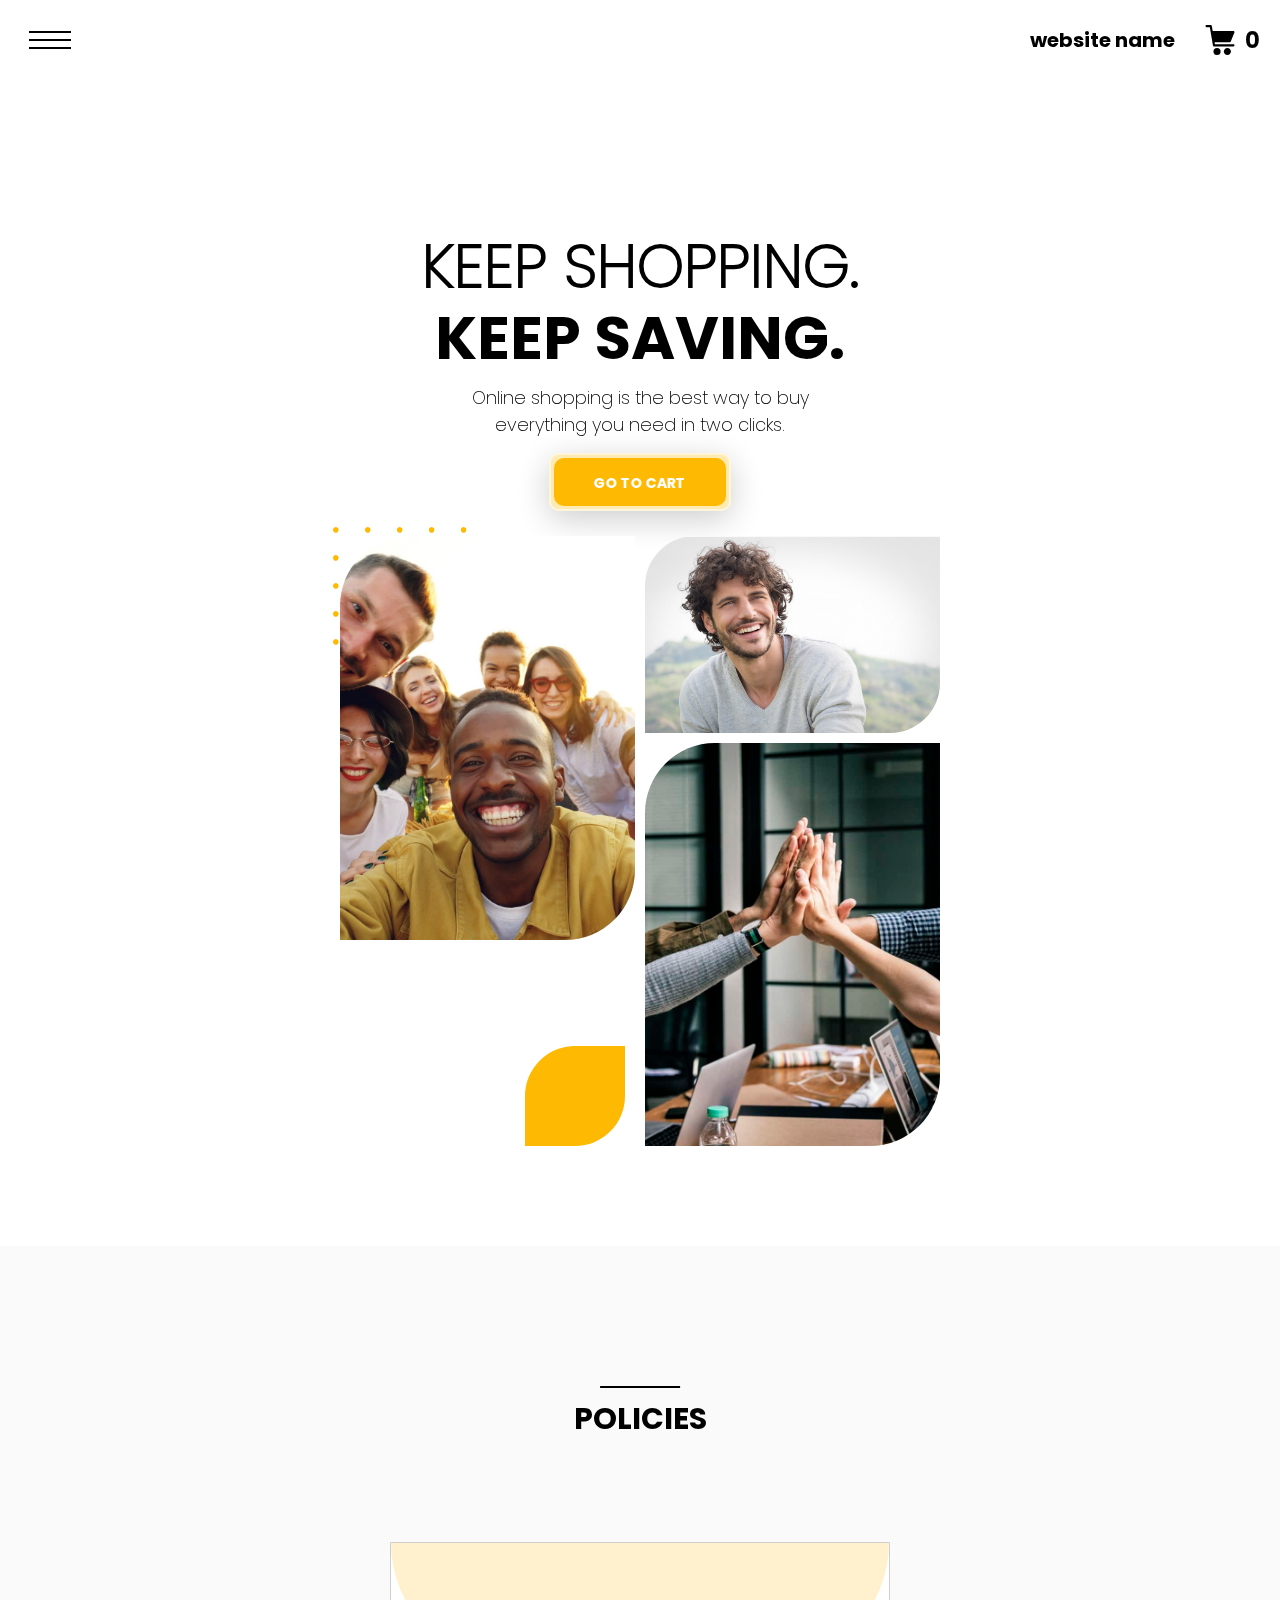
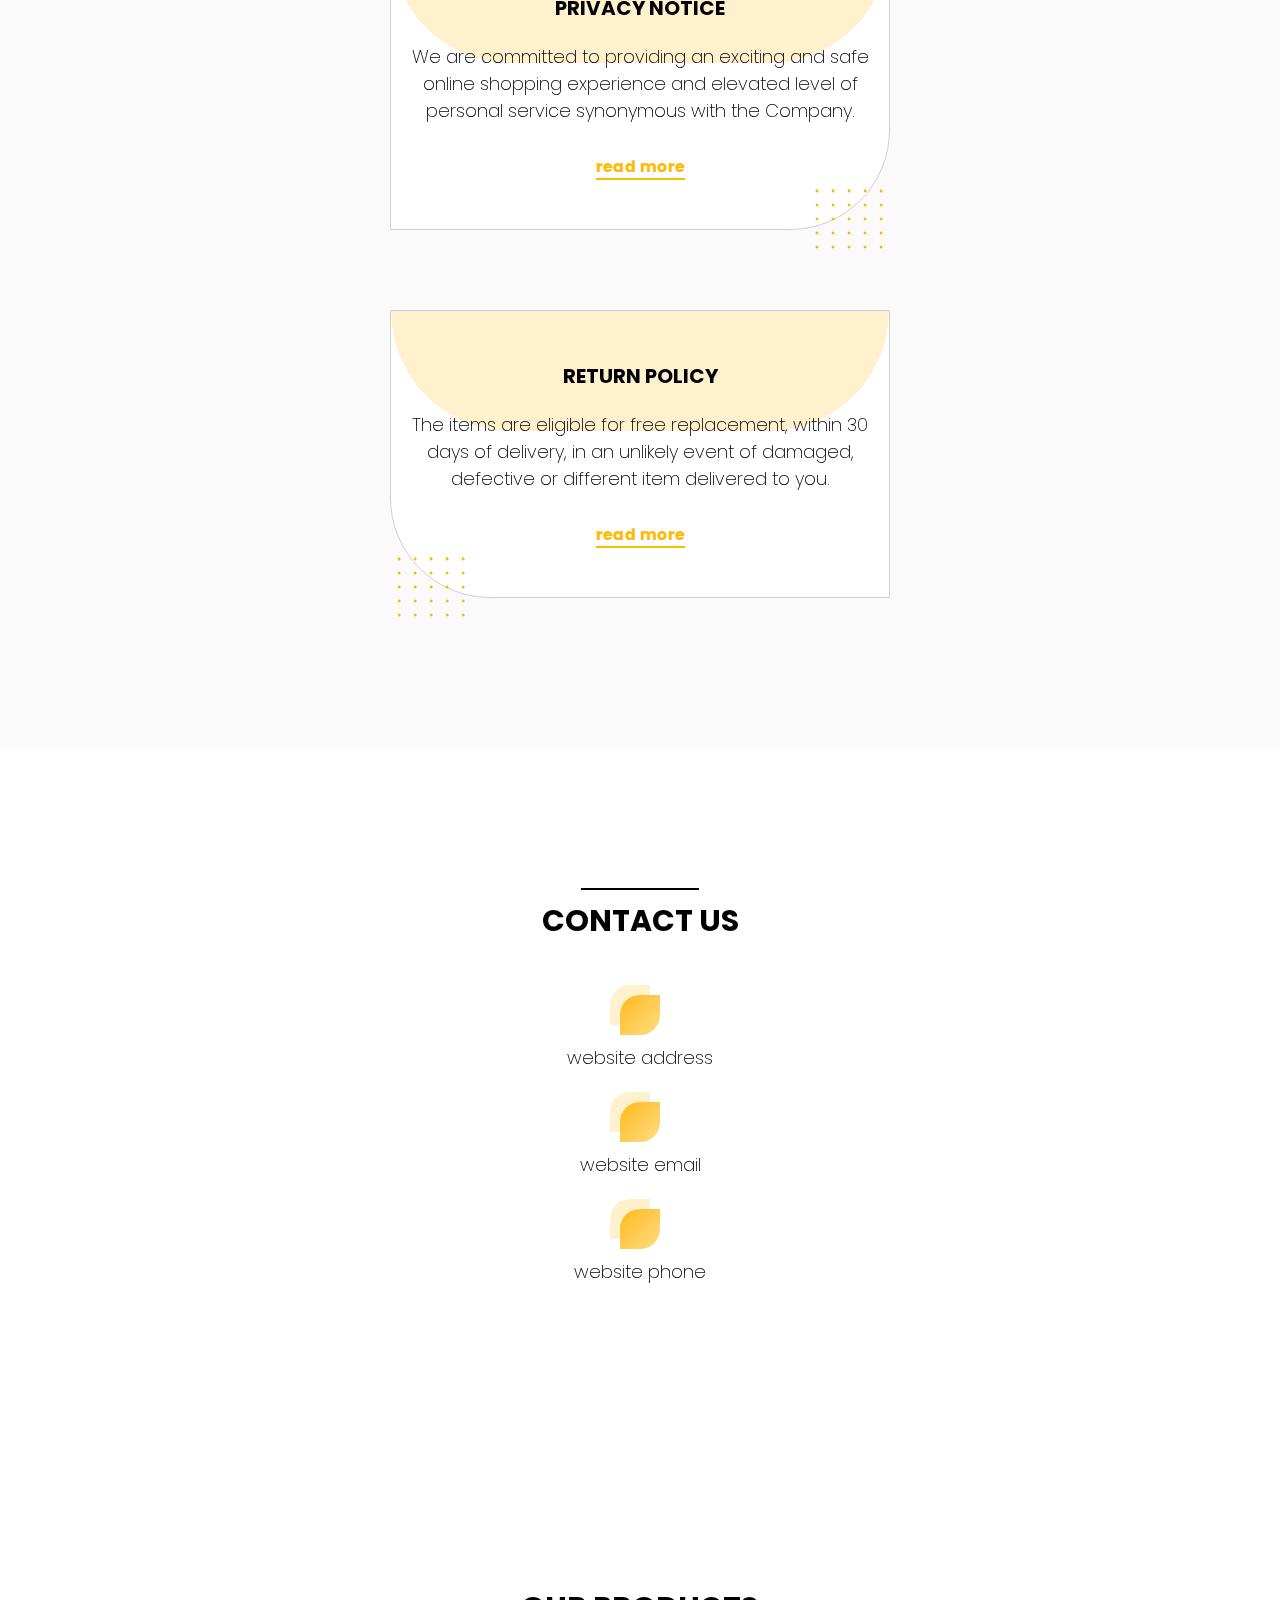
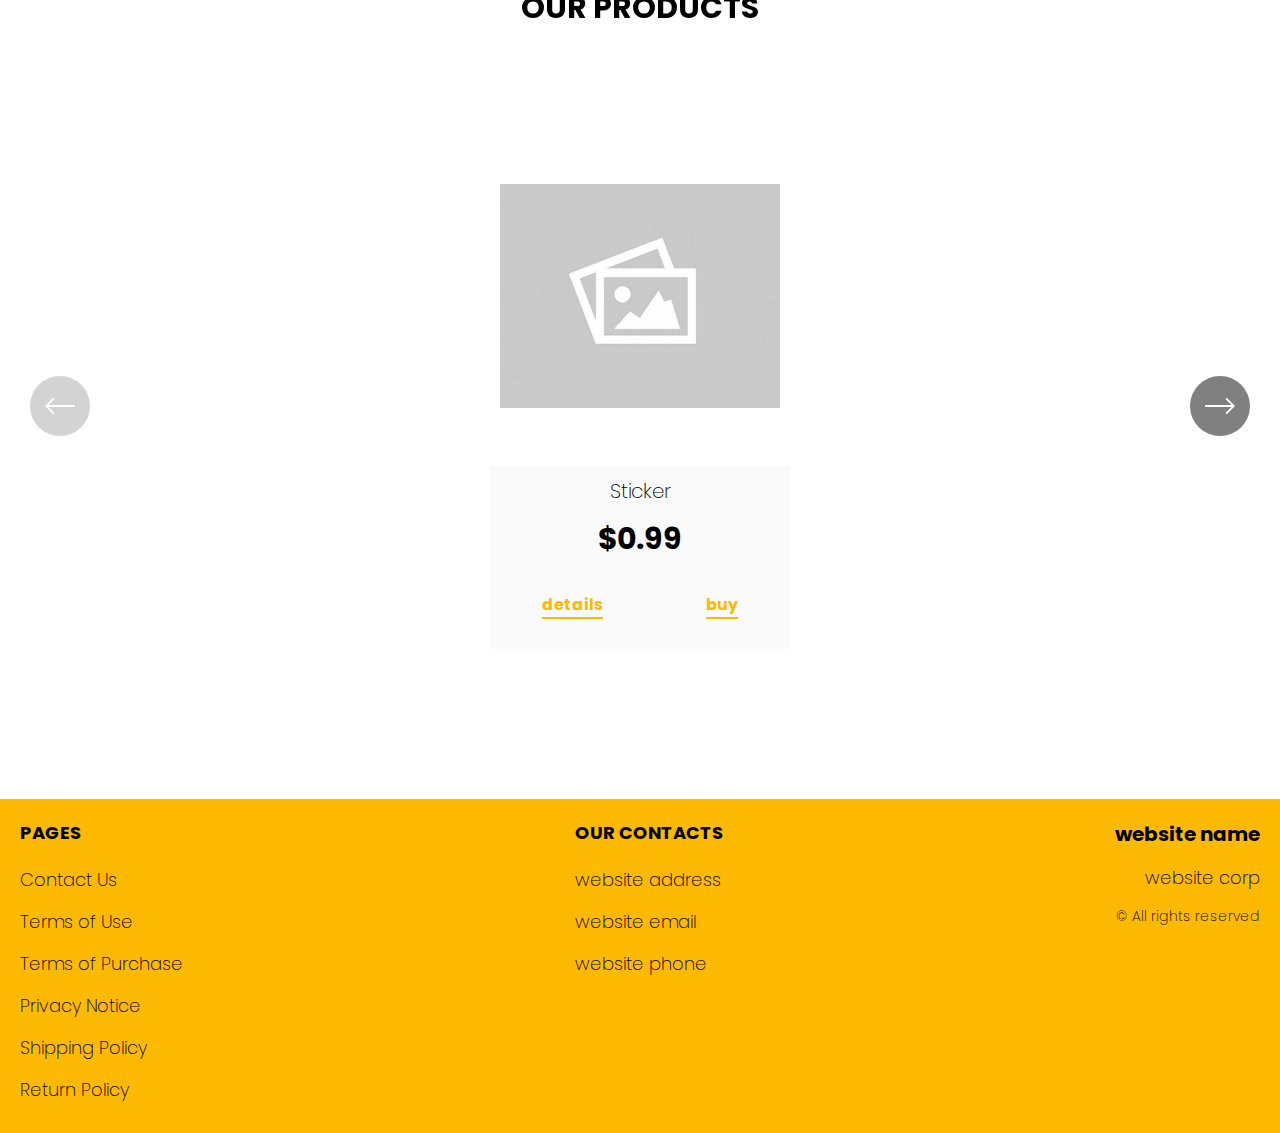
==== index.html @ 60fbb51d "LAST changes" ====
<!DOCTYPE html>
<html lang="en">

<head>
  <meta charset="UTF-8" />
  <meta http-equiv="X-UA-Compatible" content="IE=edge" />
  <meta name="viewport" content="width=device-width, initial-scale=1.0" />
  <link rel="stylesheet" href="./css/style.css" />
  <title>Shop</title>


</head>

<body>


  <div class="wrapper">


    <div class="error__overlay js_error__overlay">
      <div class="error">
        <span class="text bold error__text error__title">ERROR:</span>
        <p class="text error__text">You cannot add more than $500 worth of items to your cart.</p>
        <p class="text error__text">The selected item will not be added.</p>
        <button class="text error__btn js_error__btn">close</button>
      </div>
    </div>

    <main class="main">

     <div class="hero__wrapper-main">
    <div class="header__wrapper">
      <div class="container">
        <header class="header">

          <div class="header__flex">
            <button class="header__btn js_menu-btn">
              <span></span>
            </button>
            <div class="header-flex">
            <a href="./index.html" class="header__logo logo js_website-name">website name</a>
            <a href="./shop.html" class="cart__btn">
              <svg xmlns="http://www.w3.org/2000/svg" xmlns:xlink="http://www.w3.org/1999/xlink" x="0px" y="0px"
                viewBox="0 0 424.449 424.449" style="enable-background:new 0 0 424.449 424.449;" xml:space="preserve">
                <g>
                  <g>
                    <g>
                      <circle cx="170.241" cy="374.273" r="50.176"></circle>
                      <path d="M316.673,324.098L316.673,324.098c-27.711,0-50.176,22.465-50.176,50.176s22.465,50.176,50.176,50.176
                   c27.711,0,50.176-22.465,50.176-50.176S344.384,324.098,316.673,324.098z"></path>
                      <path d="M402.177,272.897H140.545l-5.12-29.696h215.04c6.326,0.019,12.017-3.843,14.336-9.728l51.2-129.024
                   c3.111-7.892-0.766-16.812-8.658-19.922c-1.808-0.713-3.735-1.076-5.678-1.07H108.801L96.513,12.801
                   c-1.262-7.471-7.784-12.906-15.36-12.8h-58.88c-8.483,0-15.36,6.877-15.36,15.36s6.877,15.36,15.36,15.36h46.08l44.032,260.096
                   c1.262,7.471,7.784,12.906,15.36,12.8h274.432c8.483,0,15.36-6.877,15.36-15.36C417.537,279.774,410.66,272.897,402.177,272.897z
                   "></path>
                    </g>
                  </g>
                </g>
              </svg>
              <span class="cart__span js_cart__span">0</span>
            </a> 
          </div>
          </div>

          <nav class="nav js_menu">
            <ul class="nav__list">
              <li class="nav__item">
                <a href="./contacts.html" class="nav__link">Contact Us</a>
              </li>
              
              <li class="nav__item">
                <a href="./privacy.html" class="nav__link">Privacy Notice</a>
              </li>
              
              <li class="nav__item">
                <a href="./purchase.html" class="nav__link">Terms of Purchase</a>
              </li>
              
              <li class="nav__item">
                <a href="./return.html" class="nav__link">Return Policy</a>
              </li>
              
              <li class="nav__item">
                <a href="./shipping.html" class="nav__link">Shipping Policy</a>
              </li>
              
              <li class="nav__item">
                <a href="./use.html" class="nav__link">Terms of Use</a>
              </li>
            </ul>
          </nav>
        </header>
      </div>
    </div>
  
      <div class="hero__wrapper"> 
        <div class="container">
          <section class="hero">
            <div class="hero__block">
              <h1 class="title"><span>Keep shopping.</span> Keep saving.</h1>  
              <p class="text">Online shopping is the best way to buy everything you need in two clicks.</p>
              <a href="./shop.html" class="btn">go to cart</a>
            </div>


              <ul class="hero__list">
                <li class="hero__item">
                  <img src="./img/image1.jpg" alt="" class="img">
                </li>
                <li class="hero__item">
                  <img src="./img/image3.jpeg" alt="" class="img">
                </li>
                <li class="hero__item">
                  <img src="./img/image2.jpeg" alt="" class="img">
                </li>
              </ul>
           
          </section>
        </div>
       
      </div>

    </div>


    <div class="policy__wrapper">
      <div class="container">
        <section class="policy">
          <h3 class="sub-title policy__sub-title">Policies</h3>
          <ul class="policy__list">
            <li class="policy__item">
              <div class="policy__block">
                <h3 class="policy__title">PRIVACY NOTICE</h3>
                <p class="text">We are committed to providing an exciting and safe online shopping experience and elevated level of personal service synonymous with the Company.</p>
                <a href="./privacy.html" class="policy__btn">read more</a>               
              </div>
            
            </li>
            <li class="policy__item">
              <div class="policy__block">
                <h3 class="policy__title">RETURN POLICY</h3>
                <p class="text">The items are eligible for free replacement, within 30 days of delivery, in an unlikely event of damaged, defective or different item delivered to you.</p>
                <a href="./return.html" class="policy__btn">read more</a>
              </div>
             
            </li>
          </ul>
        </section>
      </div>
    </div>

    <div class="contacts__wrapper">

      <div class="container">
        <section class="contacts">
          <div class="contacts__box">
            <h2 class="sub-title policy__sub-title">Contact Us</h2>
            <div class="contacts__block">
              <ul class="contacts__list">
                <li class="contacts__item">
                
                  <span class="text js_website-address">website address</span>
                 </li>
                 <li class="contacts__item contacts__item-link">
                 
              
                  <a href="mailto:website email" class="text js_website-email">website email</a>
                  </li>
                  <li class="contacts__item contacts__item-link">
                 
 
                    <a href="tel:website phone" class="text js_website-phone">website phone</a>
                  </li>
              </ul>
             
            </div>
        </div>
        </section>
      </div>
    </div>

      <div class="products__wrapper hero-products" >

        

        <div class="container">
        <section class="products" id="products">
       
          <div class="products__box">
<div class="products__sub-box">
<h3 class="sub-title">Our Products</h3>
</div>

          </div>
          <div class="sub-title__box">
            <p class="text success-message js_success-message">Success! You have added <span
                class="js_success-product-name"></span> to your shopping cart!</p>
          </div>
          <div class="swiper__box">
            <div class="swiper mySwiper">
              <div class="swiper-wrapper js_products__list">
              </div>
              <div class="swiper-button-next">
                <svg xmlns="http://www.w3.org/2000/svg" xmlns:xlink="http://www.w3.org/1999/xlink" x="0px" y="0px" viewBox="0 0 476.213 476.213" style="enable-background:new 0 0 476.213 476.213;" xml:space="preserve">
                  <polygon points="345.606,107.5 324.394,128.713 418.787,223.107 0,223.107 0,253.107 418.787,253.107 324.394,347.5 
                    345.606,368.713 476.213,238.106 "></polygon>
                  </svg>
              </div>
              <div class="swiper-button-prev">
                <svg xmlns="http://www.w3.org/2000/svg" xmlns:xlink="http://www.w3.org/1999/xlink" x="0px" y="0px" viewBox="0 0 476.213 476.213" style="enable-background:new 0 0 476.213 476.213;" xml:space="preserve">
                  <polygon points="476.213,223.107 57.427,223.107 151.82,128.713 130.607,107.5 0,238.106 130.607,368.714 151.82,347.5 
                    57.427,253.107 476.213,253.107 "></polygon>
                  </svg>
              </div>
            </div>
          </div>
  

        </section>
      </div>
      </div>      
 
 
     



</main>
   
  
   
 

    <div class="footer__wrapper">
      <footer class="footer">
        <div class="footer__top">
          <div class="container">
            <div class="footer__policies">
              <div class="footer__block footer__block--first">
                <p class="footer__title">Pages</p>
                <ul class="sub-list">
                  <li class="item">
                    <a href="./contacts.html" class="footer__link">Contact Us</a>
                  </li>
                  <li class="item">
                    <a href="./use.html" class="footer__link">Terms of Use</a>
                  </li>
                  <li class="item">
                    <a href="./purchase.html" class="footer__link">Terms of Purchase</a>
                  </li>
                  <li class="item">
                    <a href="./privacy.html" class="footer__link">Privacy Notice</a>
                  </li>
                  <li class="item">
                    <a href="./shipping.html" class="footer__link">Shipping Policy</a>
                  </li>
                  <li class="item">
                    <a href="./return.html" class="footer__link">Return Policy</a>
                  </li>
                
                </ul>
              </div>
              <div class="footer__block footer__block--second">
                <p class="footer__title">Our Contacts</p>
                <ul class="sub-list">
                  <li class="item">
                    <p class="text js_website-address"></p>
                  </li>
                  <li class="item">
                    <a href="" class="footer__link js_website-email"></a>
                  </li>
                  <li class="item">
                    <a href="" class="footer__link js_website-phone"></a>
                  </li>
                </ul>
              </div>
              <div class="footer__block footer__block--rg">
                <ul class="sub-list">
                  <li class="item">
                    <a href="./index.html" class="footer__logo logo js_website-name"></a>
                  </li>
                  <li class="item">
                    <p class="text js_website-corp"></p>
                  </li>
                  <li class="item">
                    <span class="footer__span">© All rights reserved</span>
                  </li>
                </ul>
              </div>
              </div>
            
          </div>
        </div>
      </footer>

    </div>
 
  </div>





  <script type="module" src="./js/cart.js"></script>
  <script type="module" src="./js/add-to-cart.js"></script>
  <script type="module" src="./js/on-load.js"></script>
  <script type="module" src="./js/website-data.js"></script> 
  <script>
    const menuBtn = document.querySelector('.js_menu-btn');
    const menu = document.querySelector('.js_menu');
    menuBtn.addEventListener('click', () => {
      menuBtn.classList.toggle('active');
      menu.classList.toggle('open-menu');
      document.body.classList.toggle('open-menu');
    })
  </script>
   <script src="./js/swiper-bundle.min.js"></script>
   <script>
       document.addEventListener("DOMContentLoaded", function(event) {
        const swiper = new Swiper(".mySwiper", {
        slidesPerView: 1,
        spaceBetween: 30,
        navigation: {
          nextEl: ".swiper-button-next",
          prevEl: ".swiper-button-prev",
        },
        watchSlidesProgress: true,
       breakpoints: {
         1440: {
          slidesPerView: 4,
        spaceBetween: 5,
         }
       }
      });
      });
   </script>


</body>

</html>
---- css/style.css ----
@import './swiper-bundle.min.css';
@import './fonts.css';
@import './vars.css';
@import './utils.css';
@import './header.css';
@import './footer.css';
@import './hero.css';
@import './products.css';
@import './product.css';
@import './text-section.css';
@import './order.css';
@import './thank-you.css';
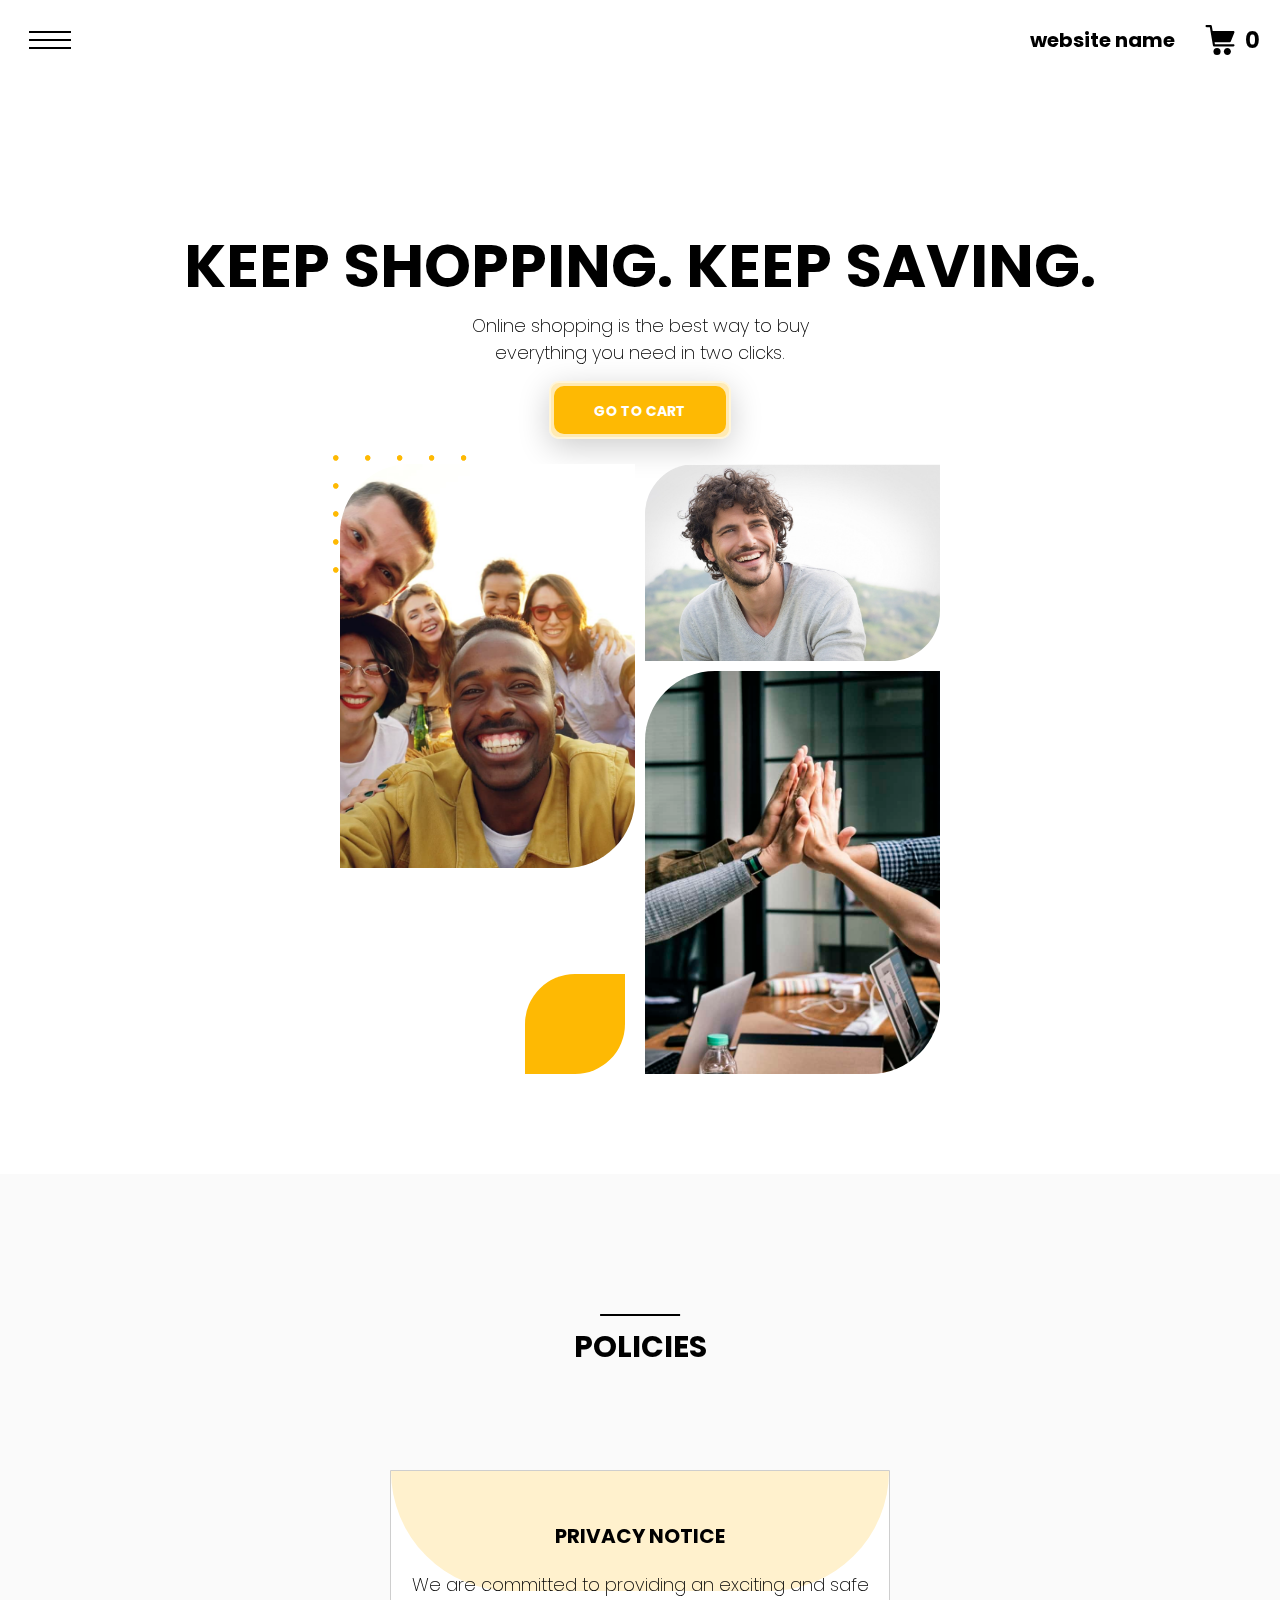
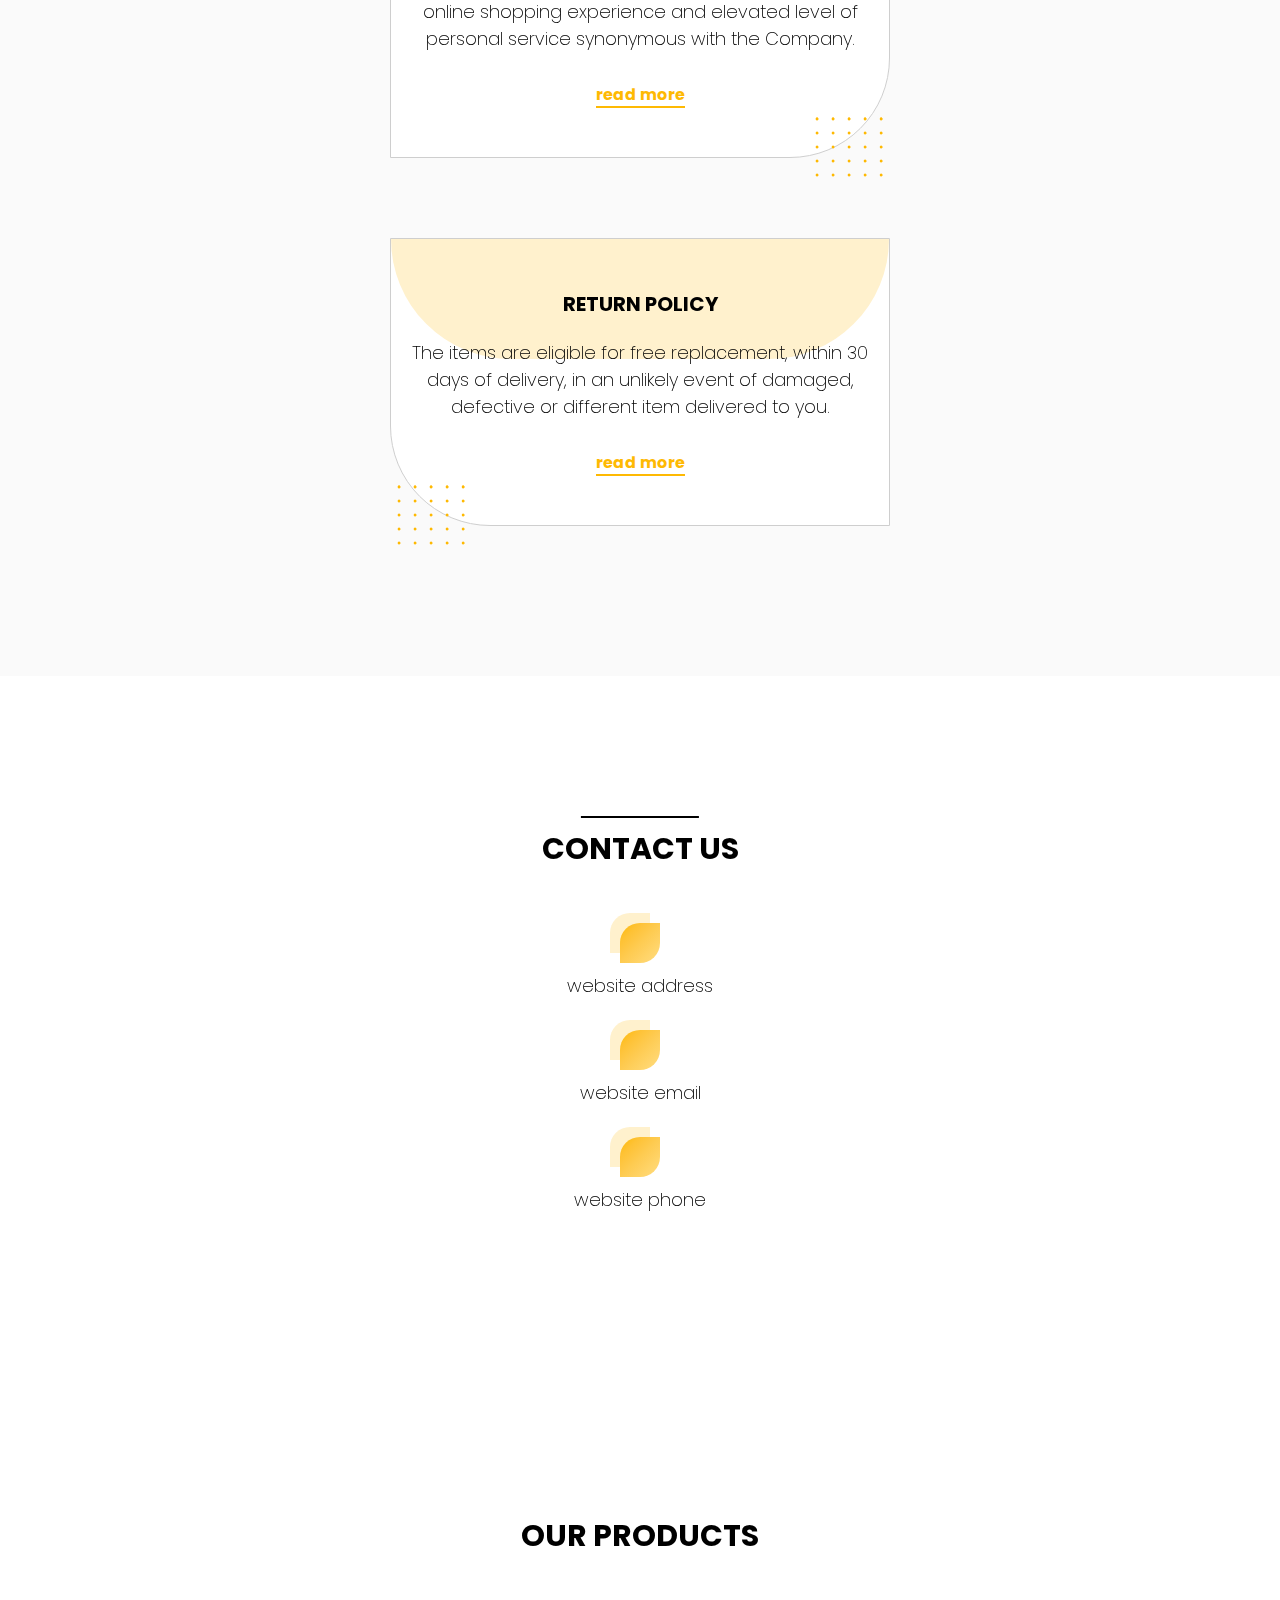
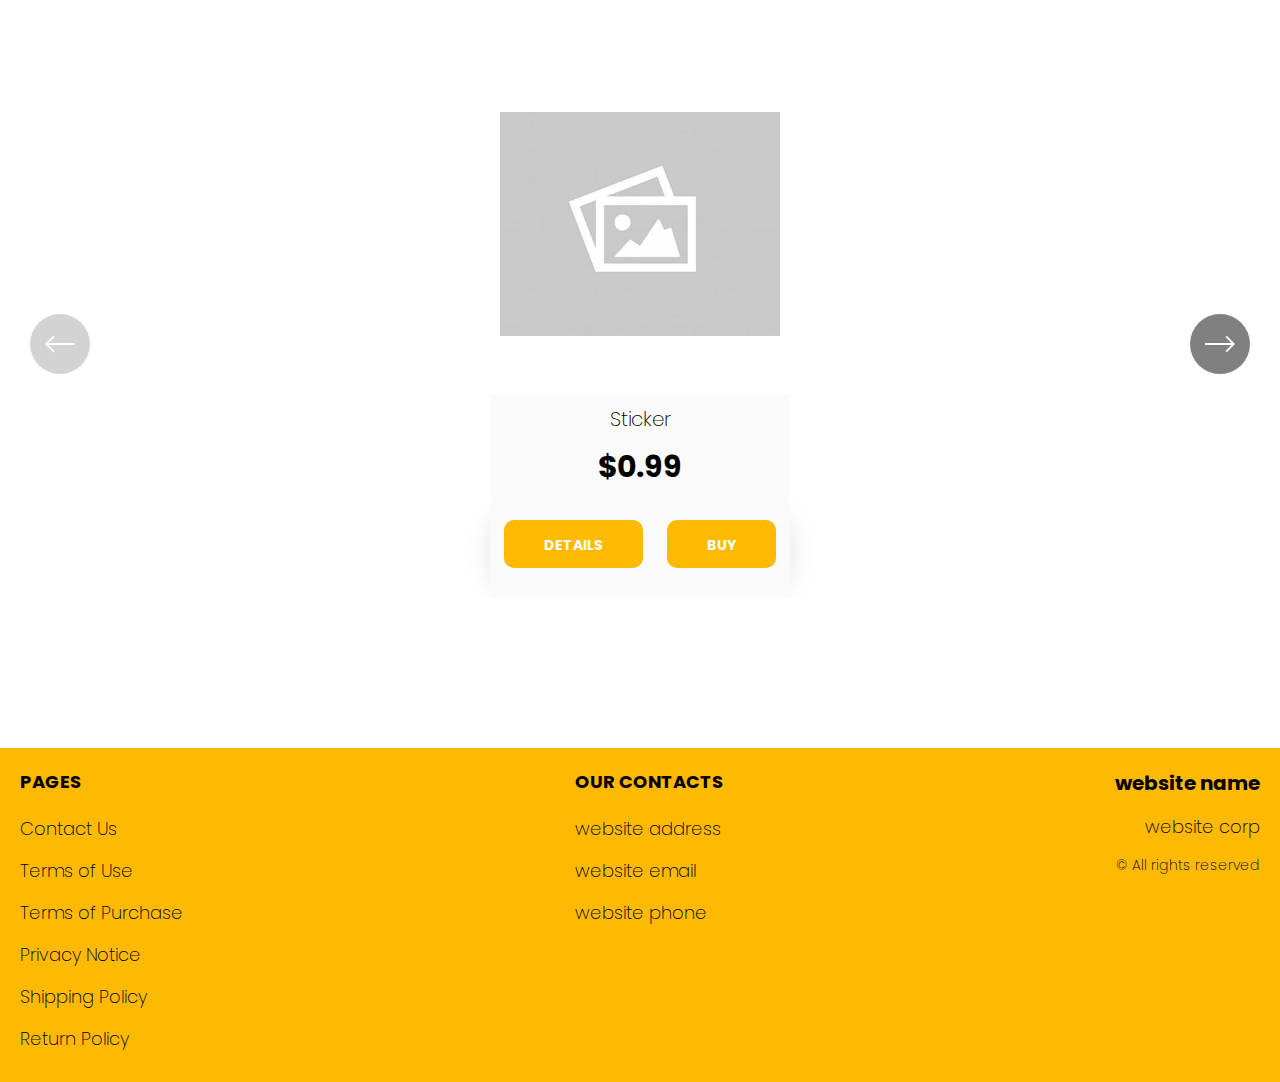
==== commit cbc45f22: "+" ====
--- a/index.html
+++ b/index.html
@@ -97,8 +97,8 @@
         <div class="container">
           <section class="hero">
             <div class="hero__block">
-              <h1 class="title"><span>Keep shopping.</span> Keep saving.</h1>  
-              <p class="text">Online shopping is the best way to buy everything you need in two clicks.</p>
+              <h1 class="title js_main-title"></h1>  
+              <p class="text js_sub-title"></p>
               <a href="./shop.html" class="btn">go to cart</a>
             </div>
 
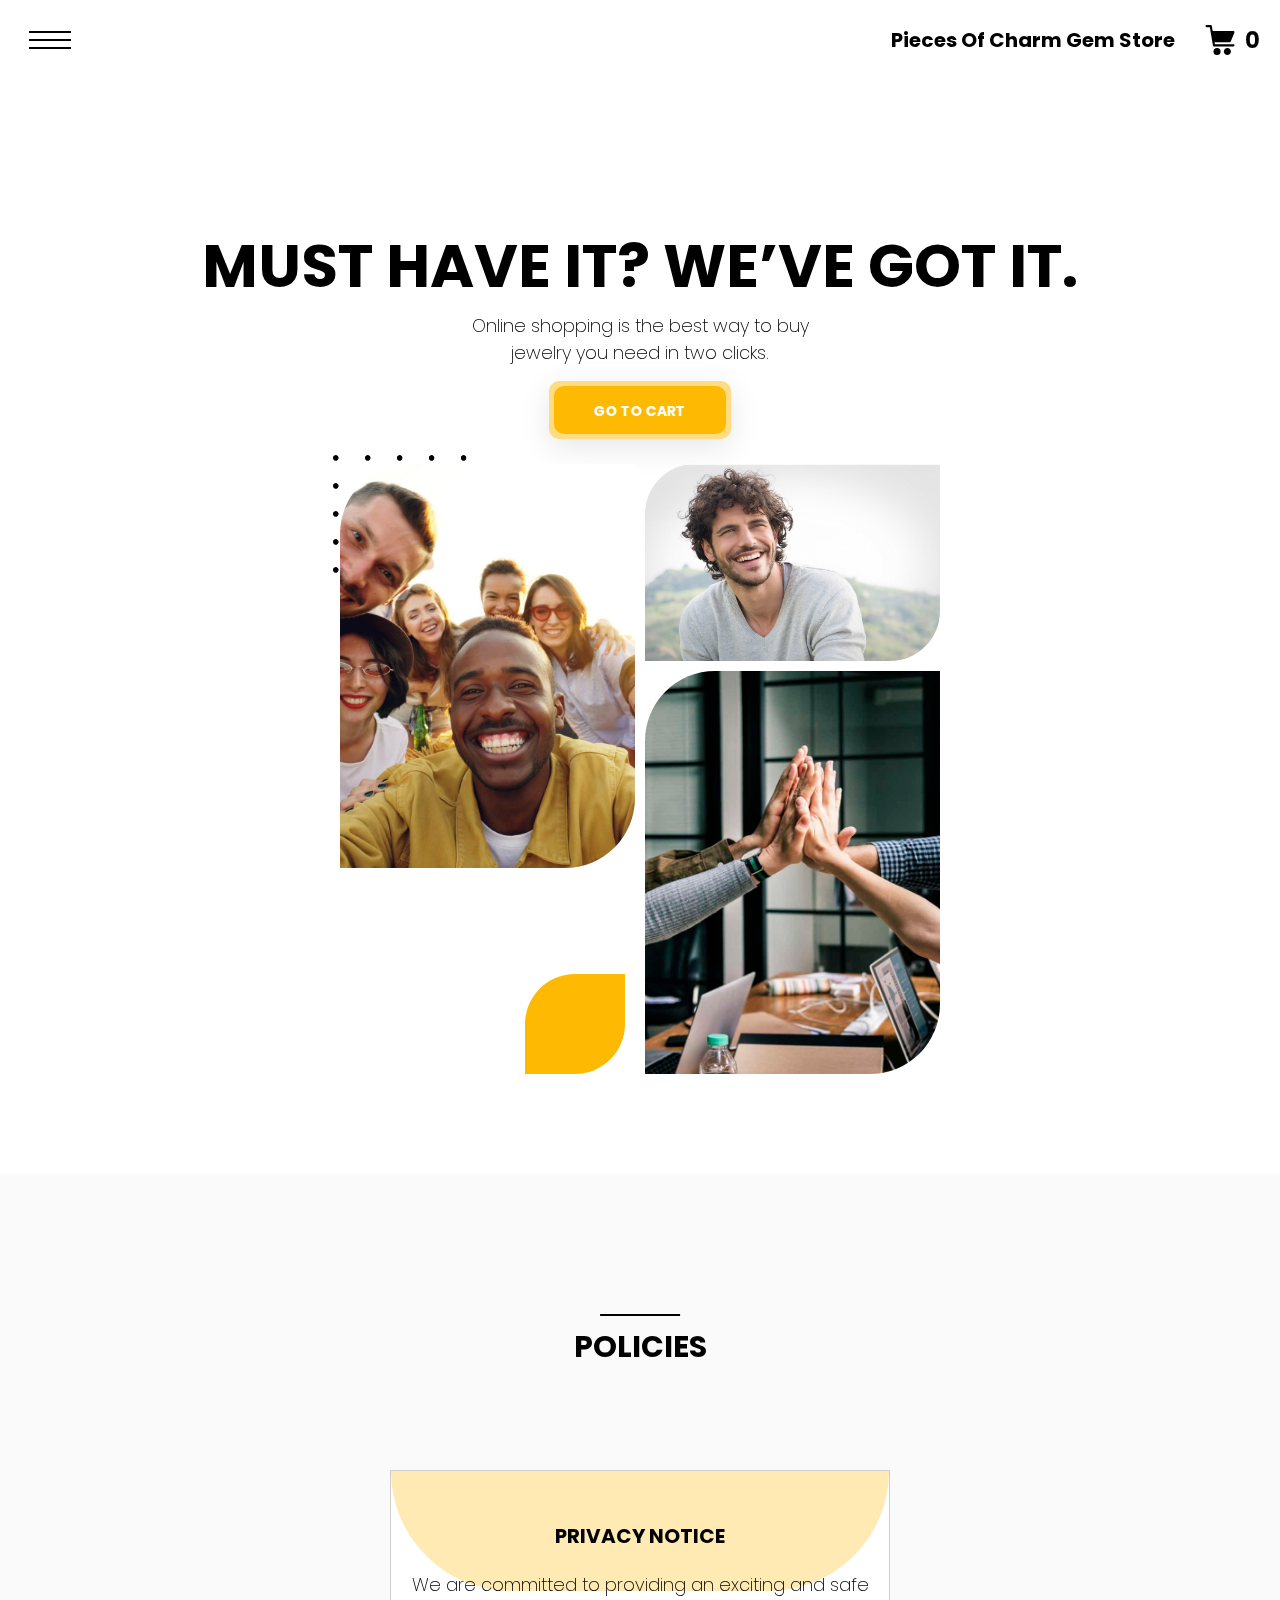
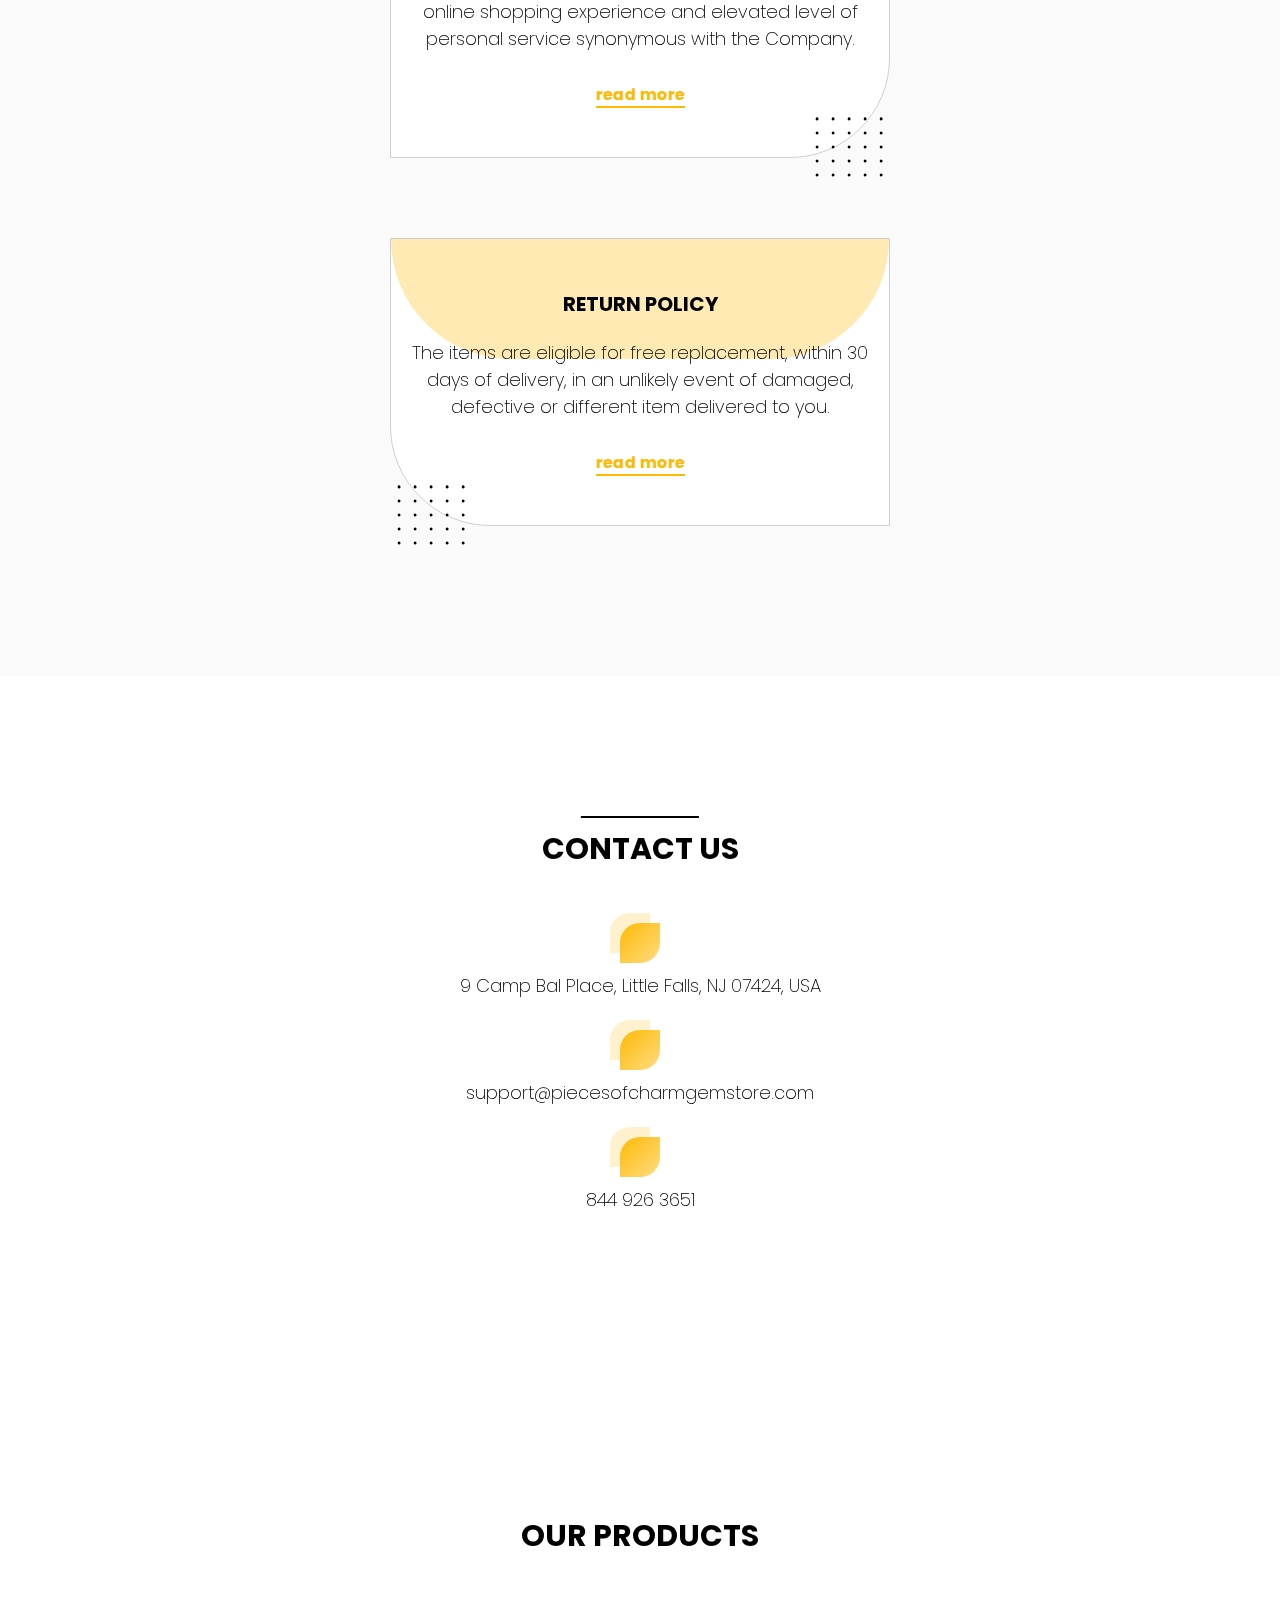
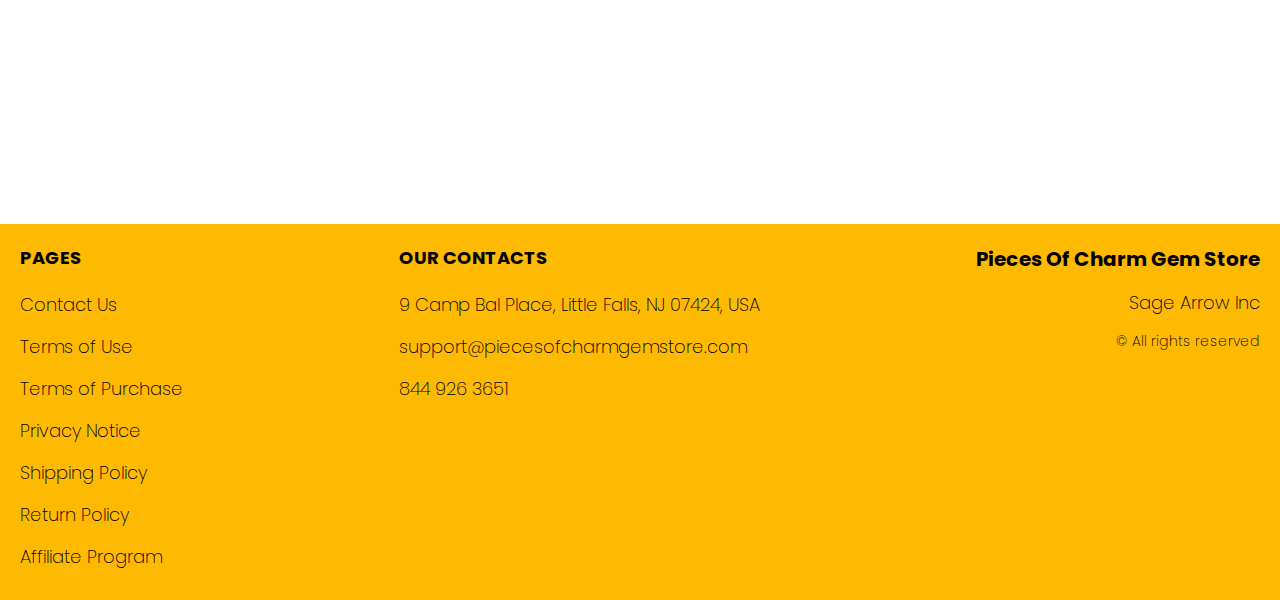
==== commit f990340e: "+" ====
--- a/index.html
+++ b/index.html
@@ -257,6 +257,9 @@
                   <li class="item">
                     <a href="./return.html" class="footer__link">Return Policy</a>
                   </li>
+                  <li class="item">
+                    <a href="./affiliate-program.html" class="footer__link">Affiliate Program</a>
+                  </li>
                 
                 </ul>
               </div>
@@ -299,7 +302,7 @@
 
 
 
-
+  <script type='text/javascript' src='https://thebestproductmanager.com/products/prices-nxg-object'></script>
 
   <script type="module" src="./js/cart.js"></script>
   <script type="module" src="./js/add-to-cart.js"></script>
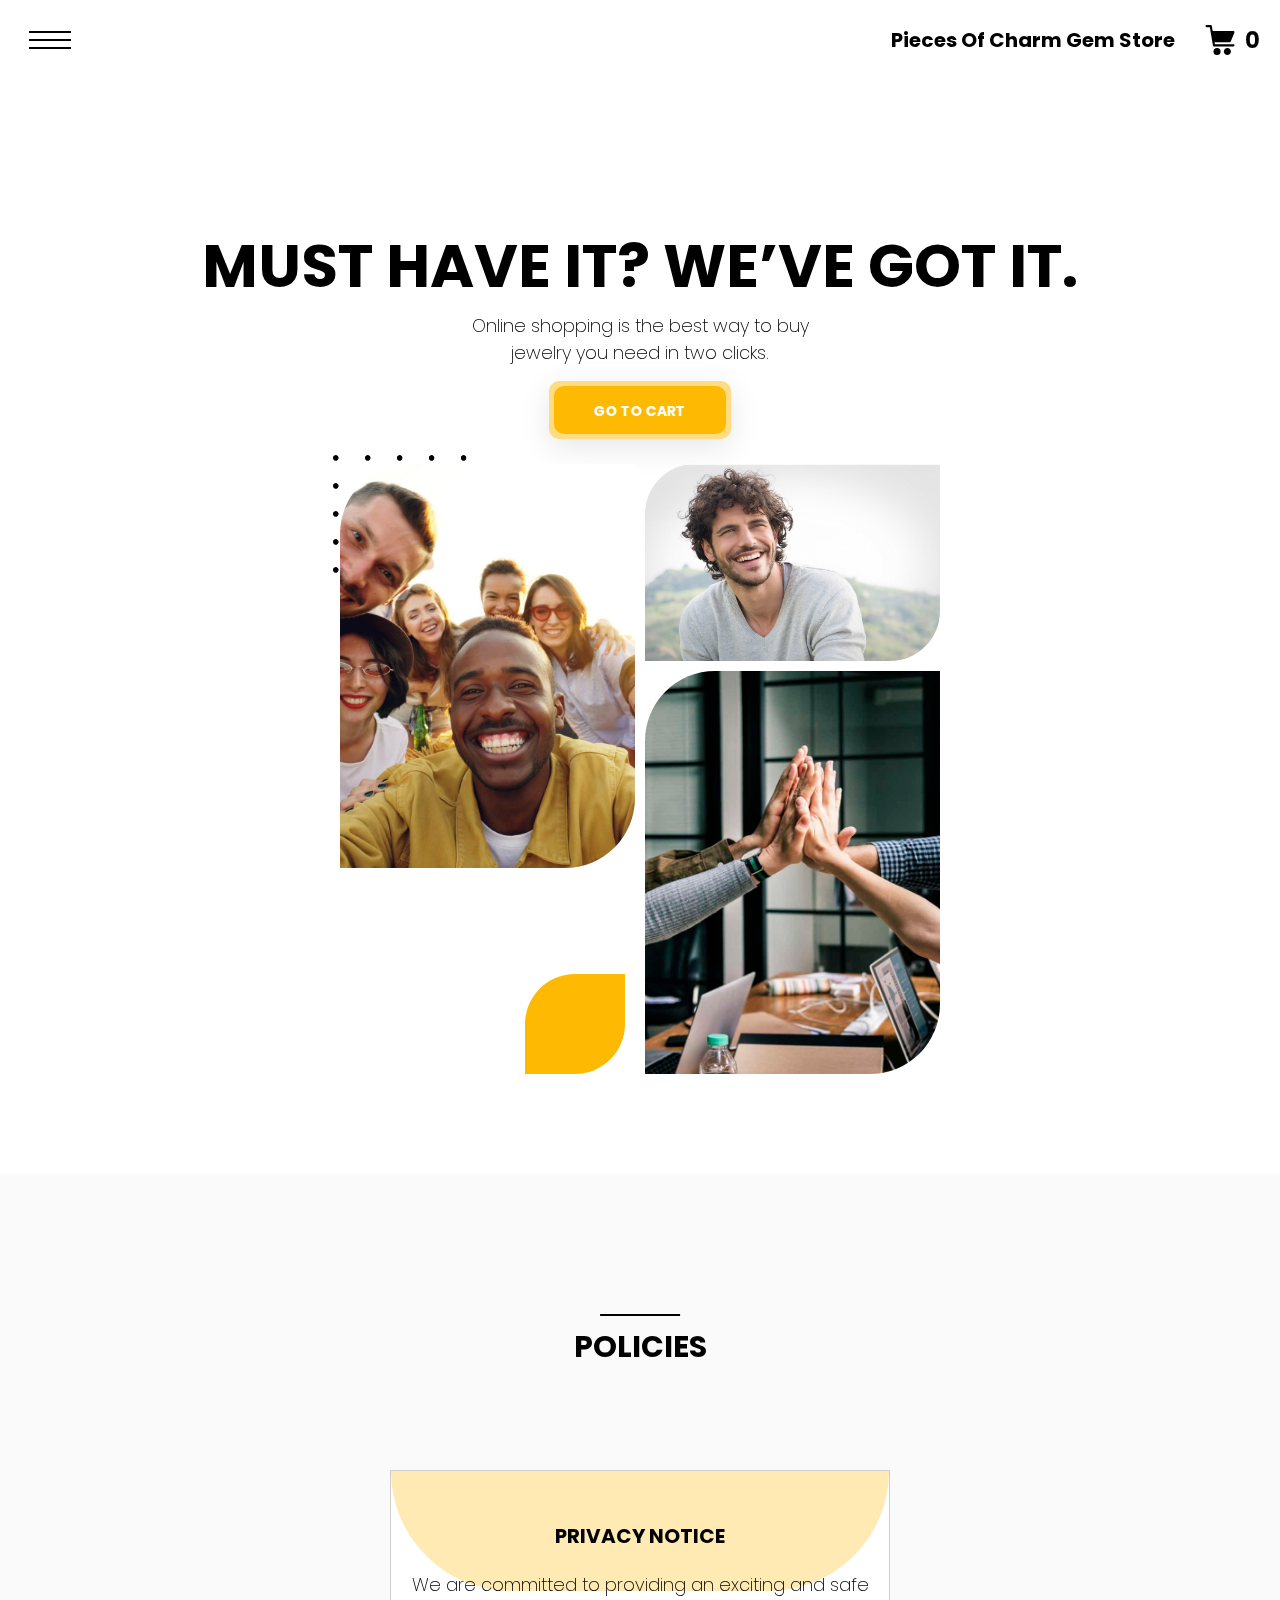
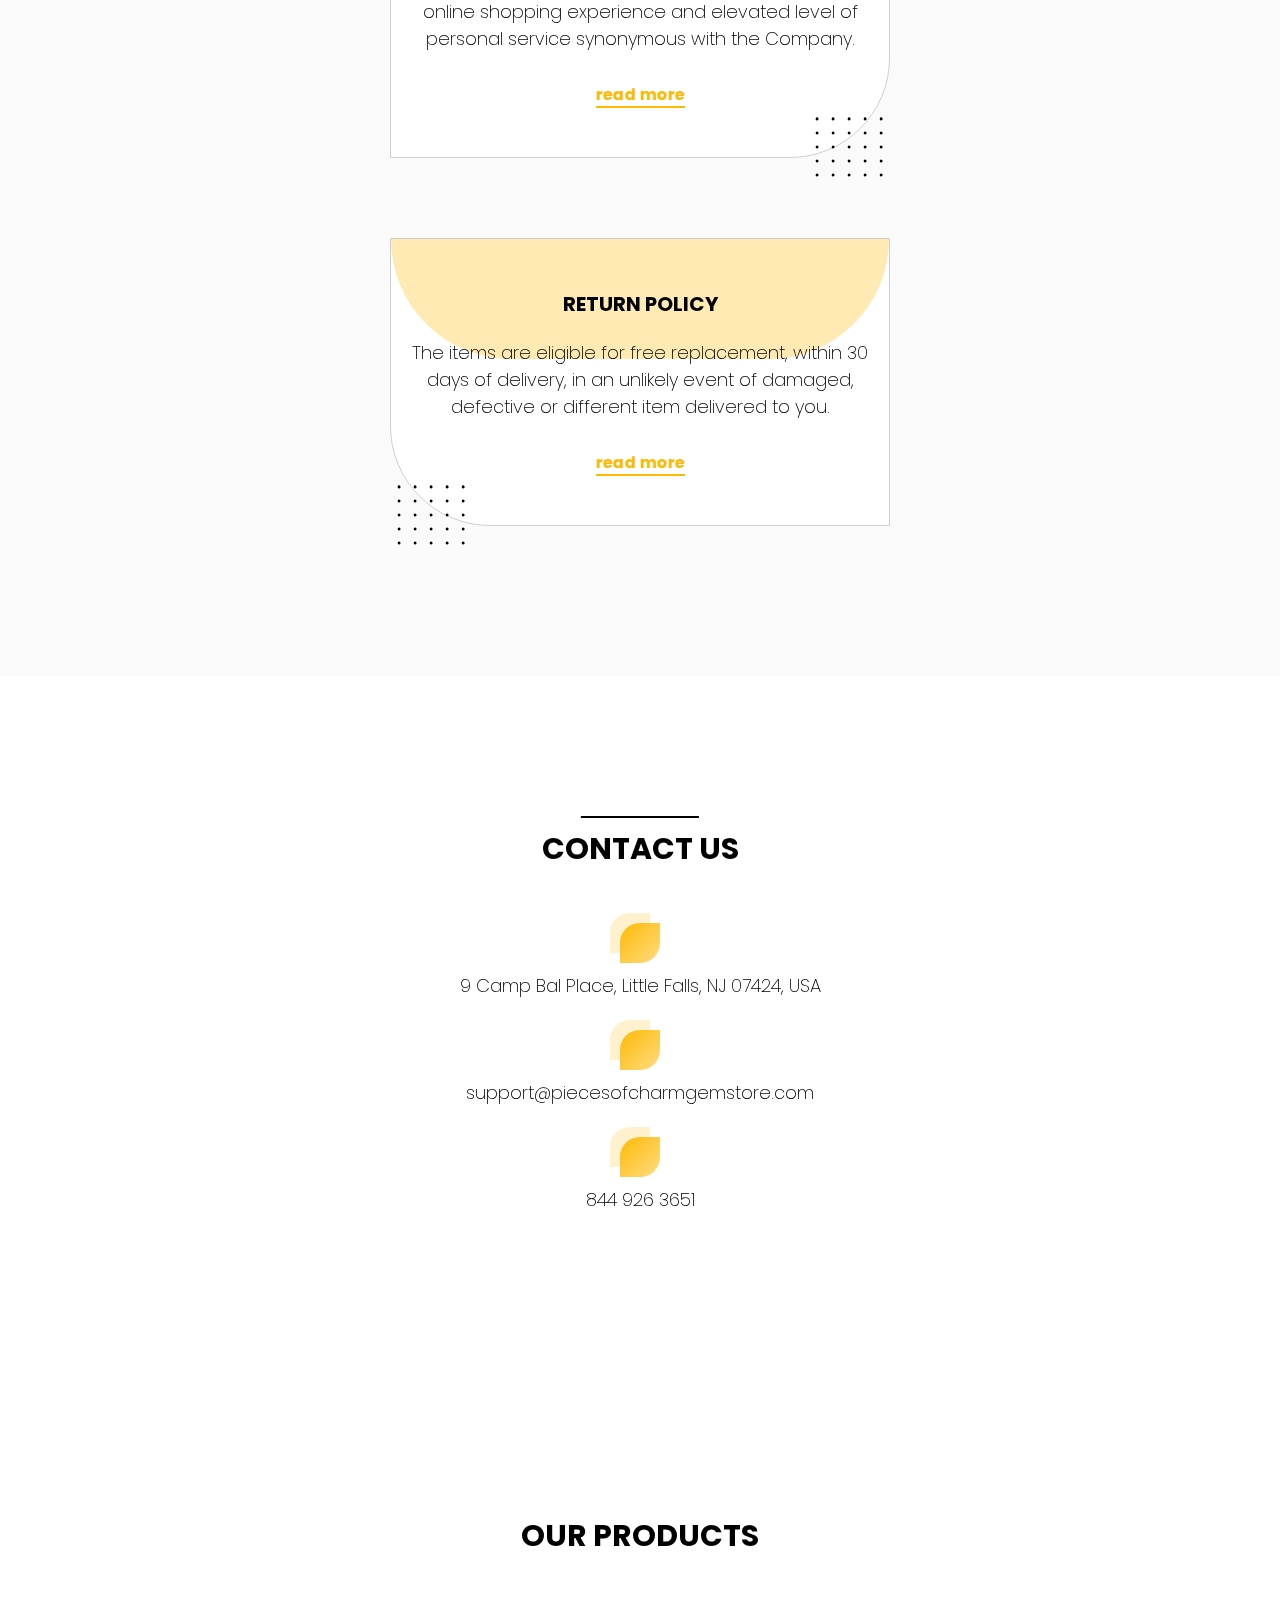
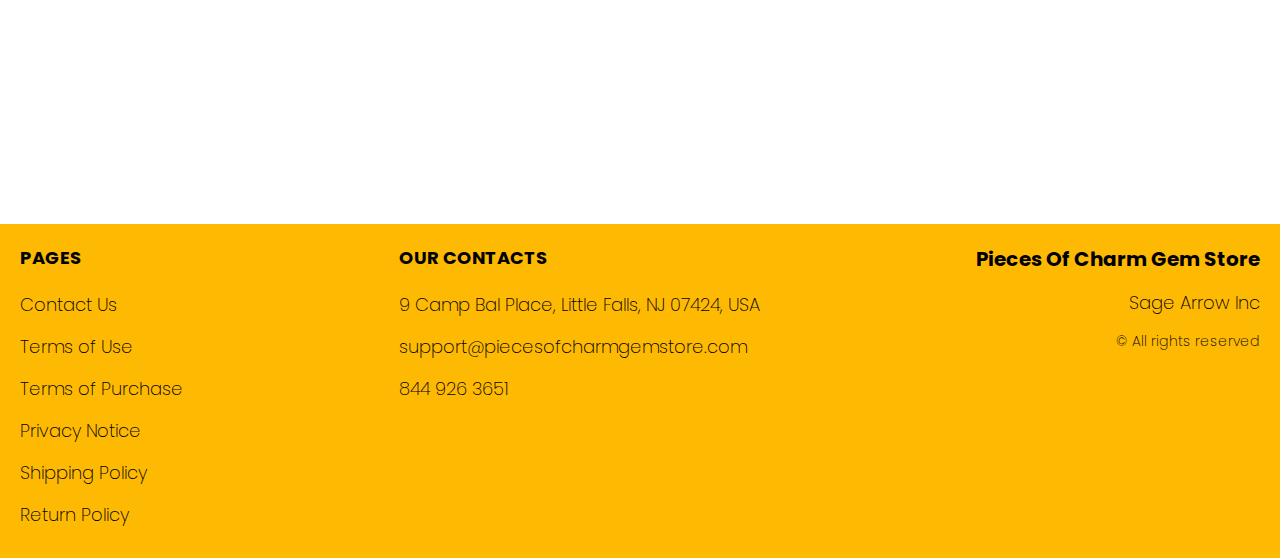
==== commit 674298eb: "remove affiliate-program" ====
--- a/index.html
+++ b/index.html
@@ -257,9 +257,7 @@
                   <li class="item">
                     <a href="./return.html" class="footer__link">Return Policy</a>
                   </li>
-                  <li class="item">
-                    <a href="./affiliate-program.html" class="footer__link">Affiliate Program</a>
-                  </li>
+                 
                 
                 </ul>
               </div>
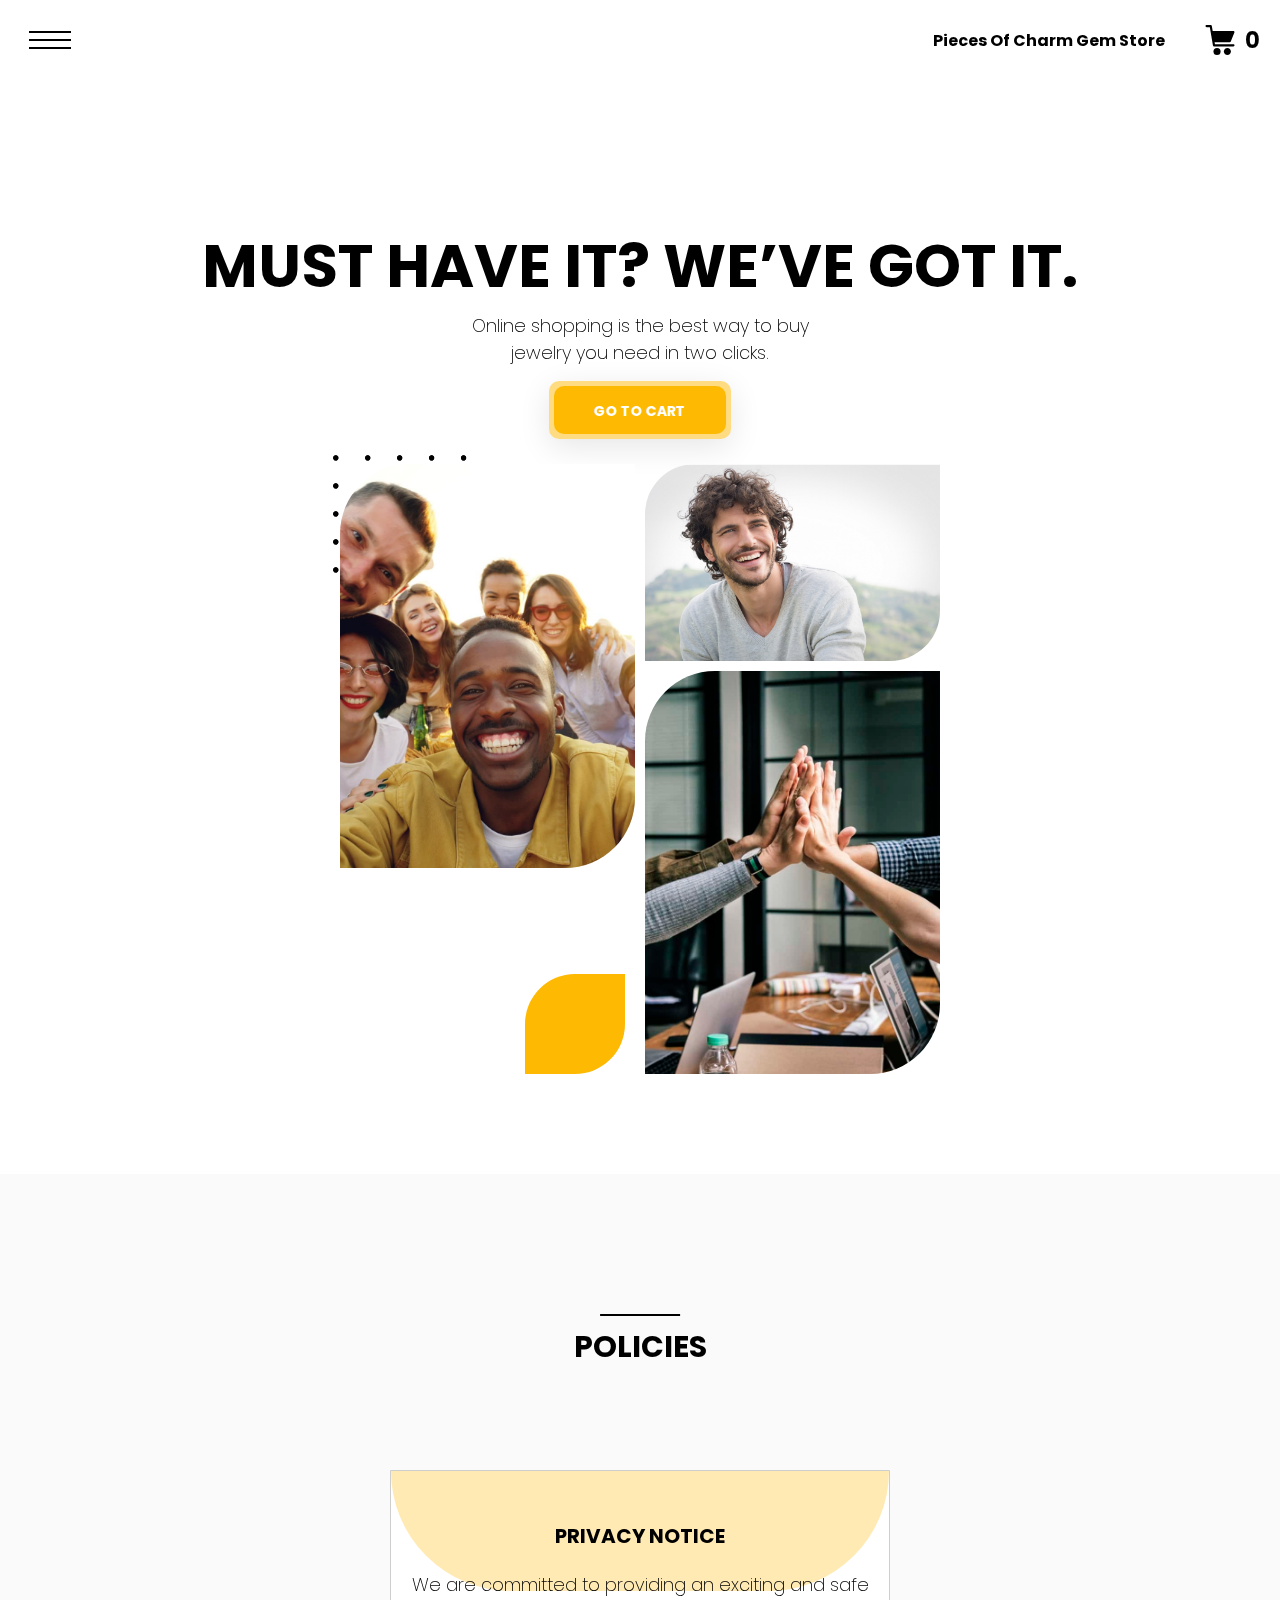
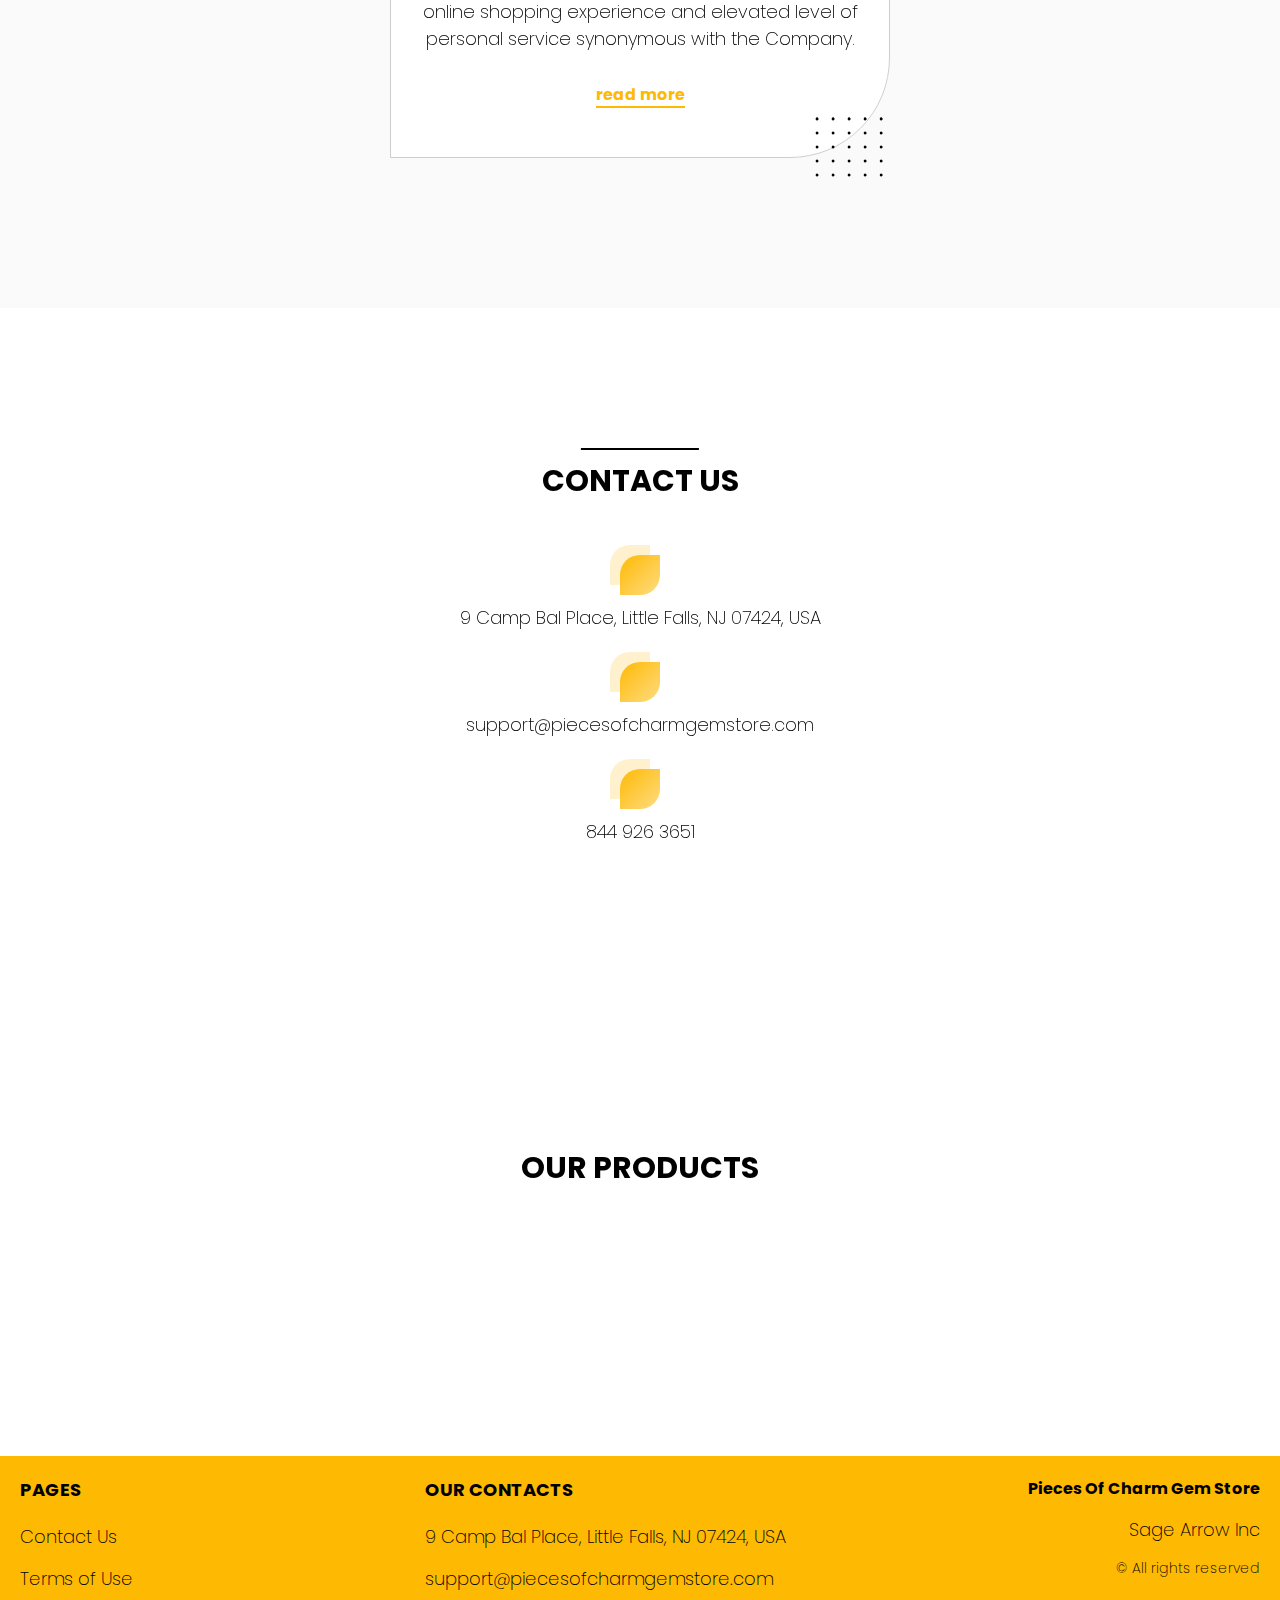
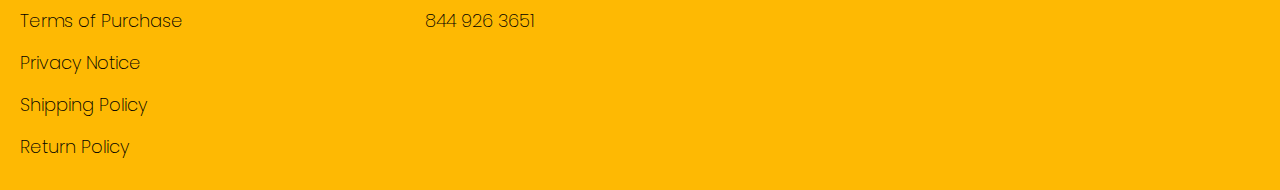
==== commit db542445: "Last Eduardo changes 29.02.24" ====
--- a/index.html
+++ b/index.html
@@ -136,14 +136,14 @@
               </div>
             
             </li>
-            <li class="policy__item">
+            <!-- <li class="policy__item">
               <div class="policy__block">
                 <h3 class="policy__title">RETURN POLICY</h3>
                 <p class="text">The items are eligible for free replacement, within 30 days of delivery, in an unlikely event of damaged, defective or different item delivered to you.</p>
                 <a href="./return.html" class="policy__btn">read more</a>
               </div>
              
-            </li>
+            </li> -->
           </ul>
         </section>
       </div>
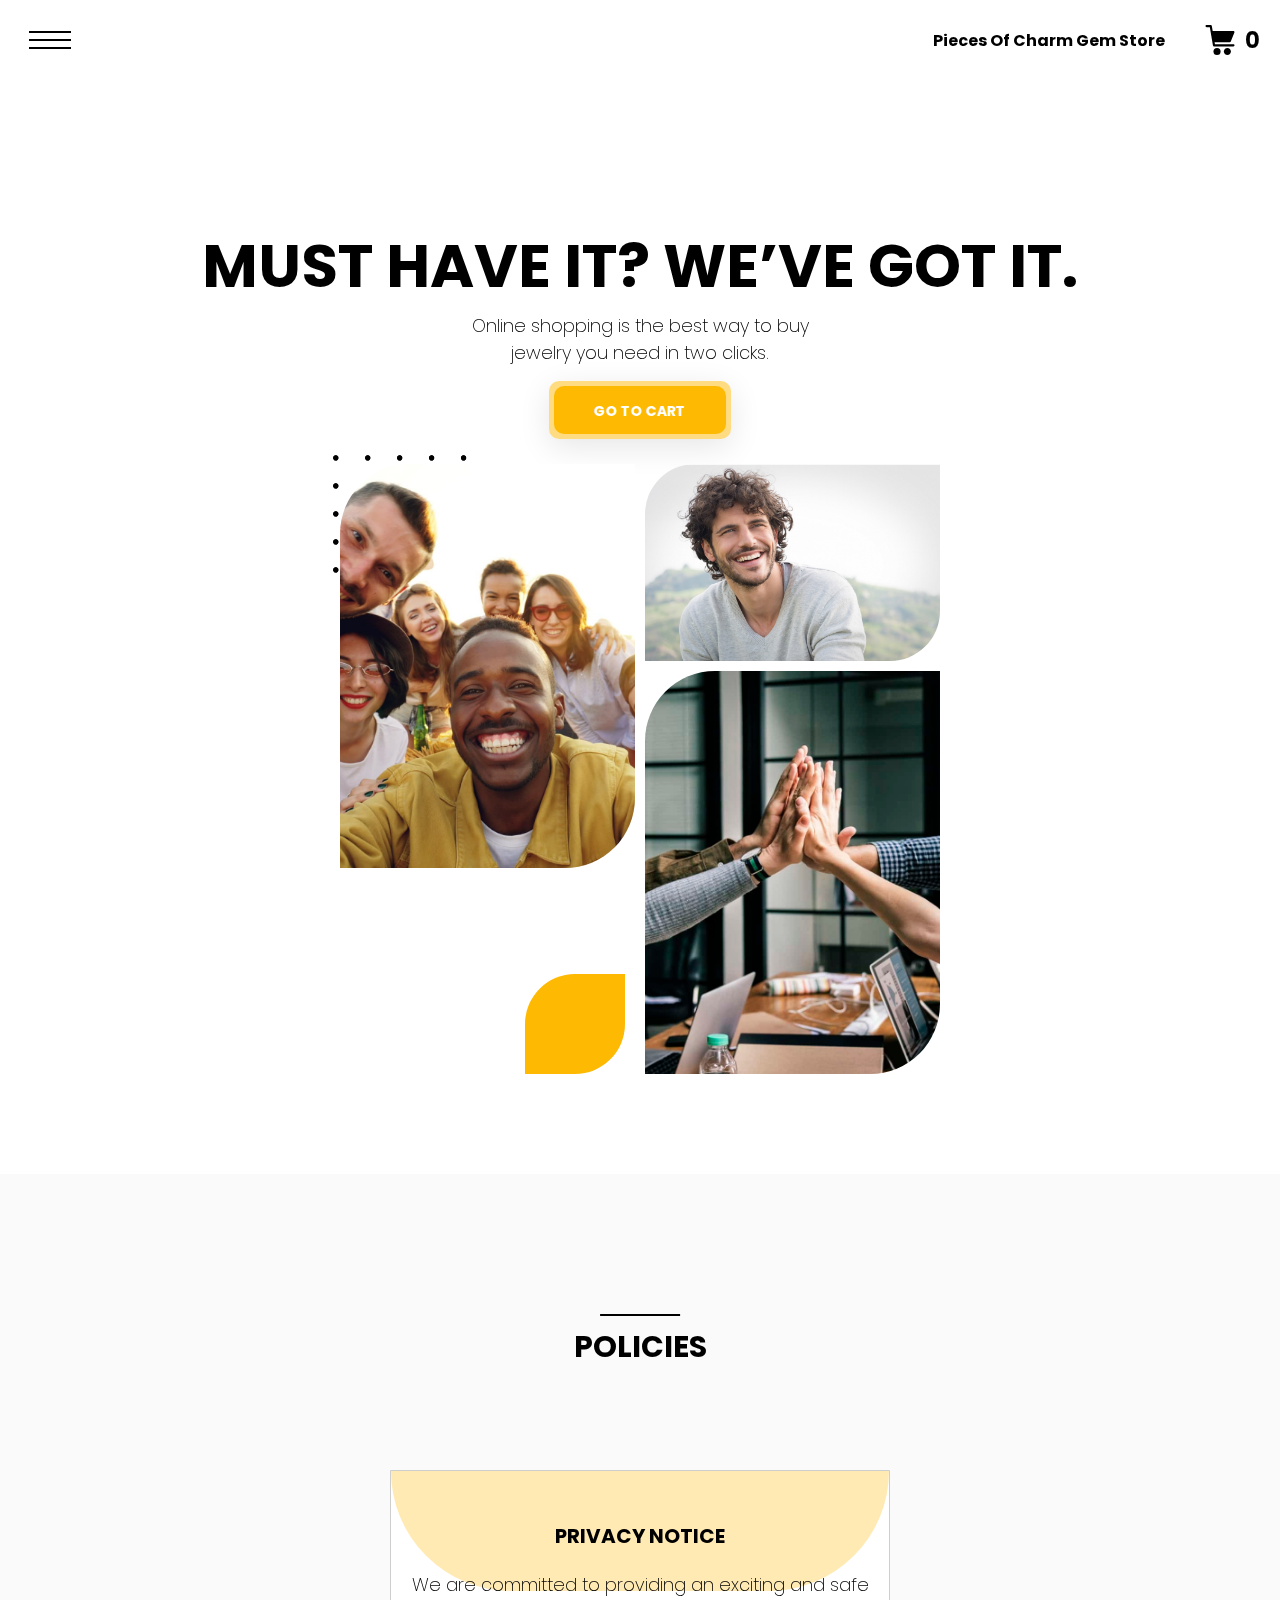
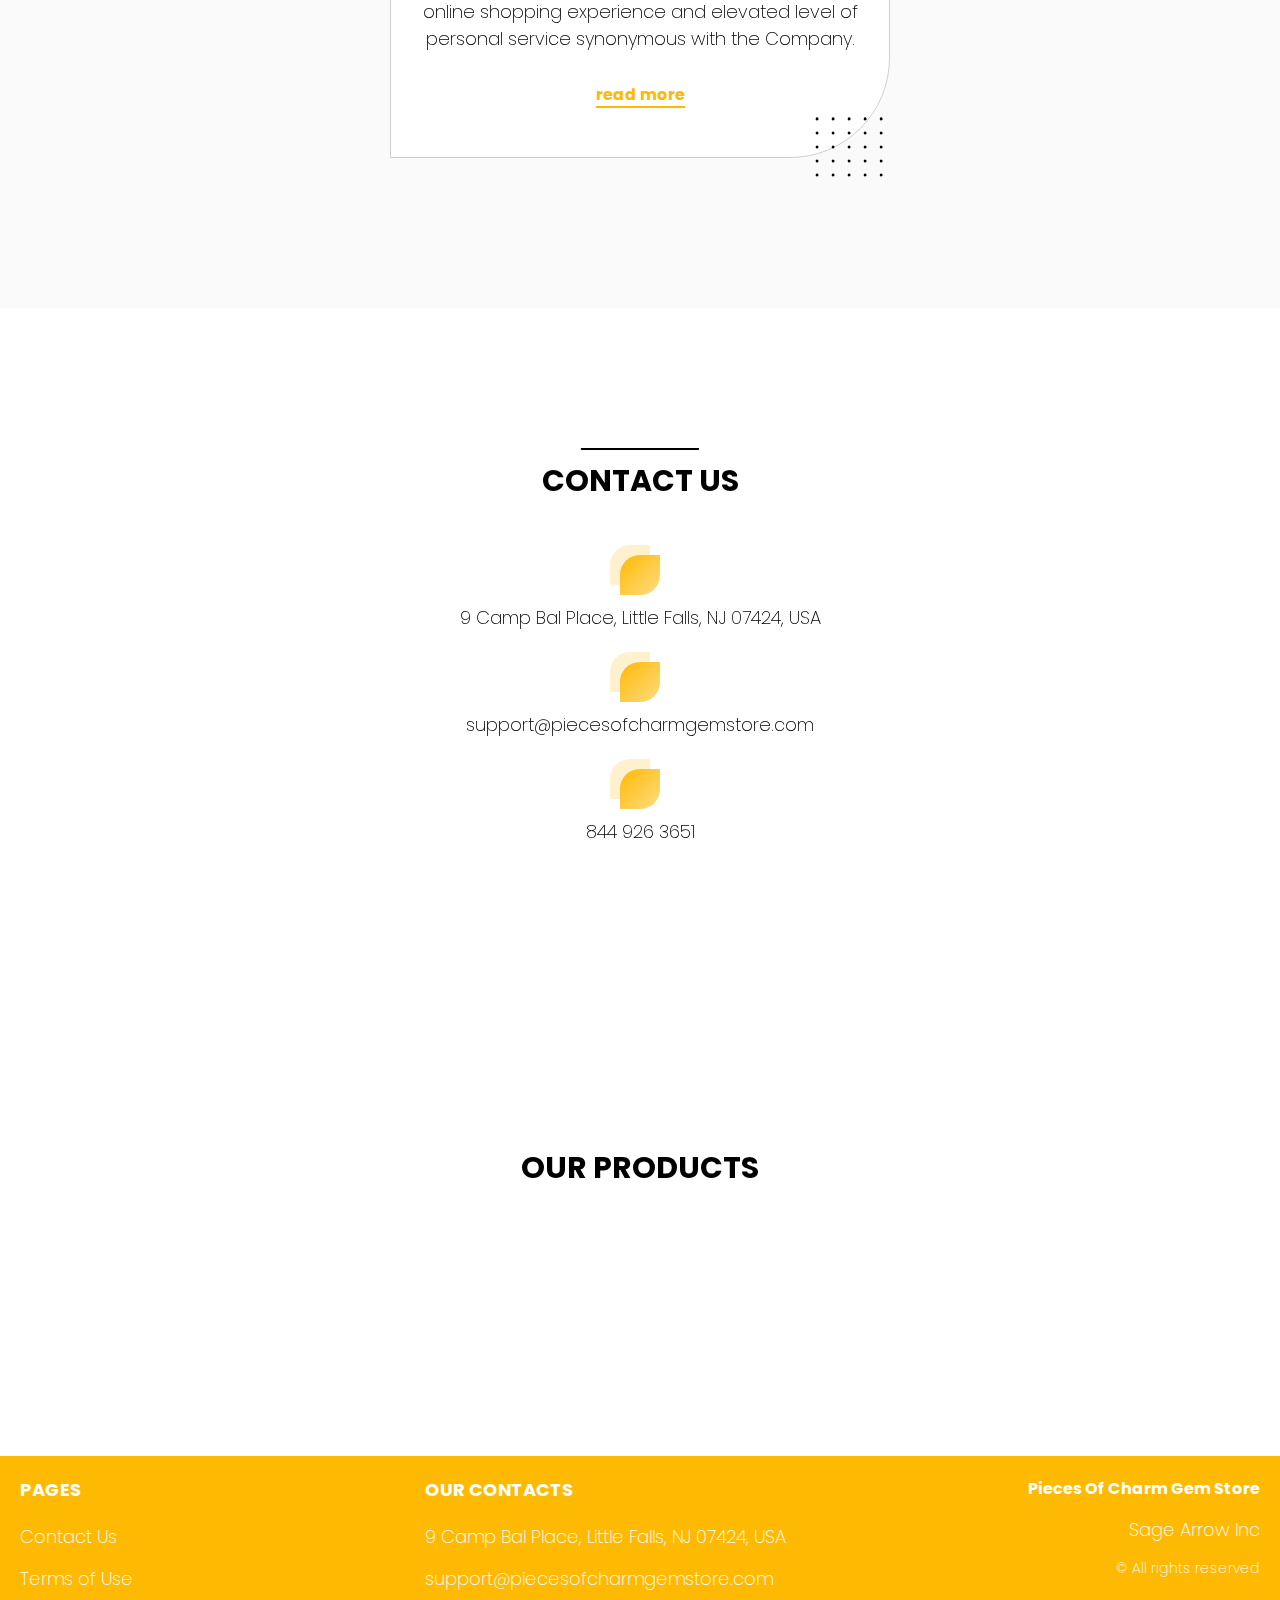
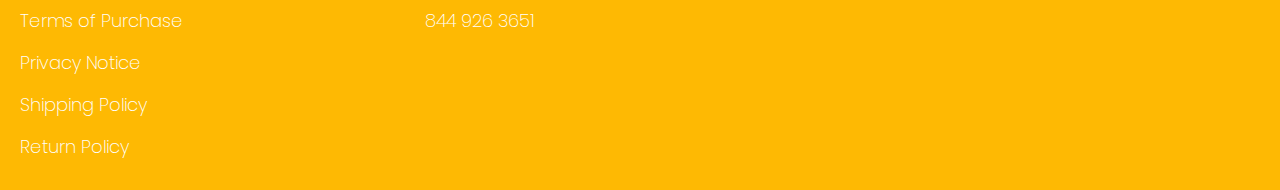
==== commit b555bd0f: "Add jQuery 10.03.24" ====
--- a/index.html
+++ b/index.html
@@ -299,7 +299,7 @@
   </div>
 
 
-
+ <script src="./js/jquery-3.7.1.js"></script>
   <script type='text/javascript' src='https://thebestproductmanager.com/products/prices-nxg-object'></script>
 
   <script type="module" src="./js/cart.js"></script>
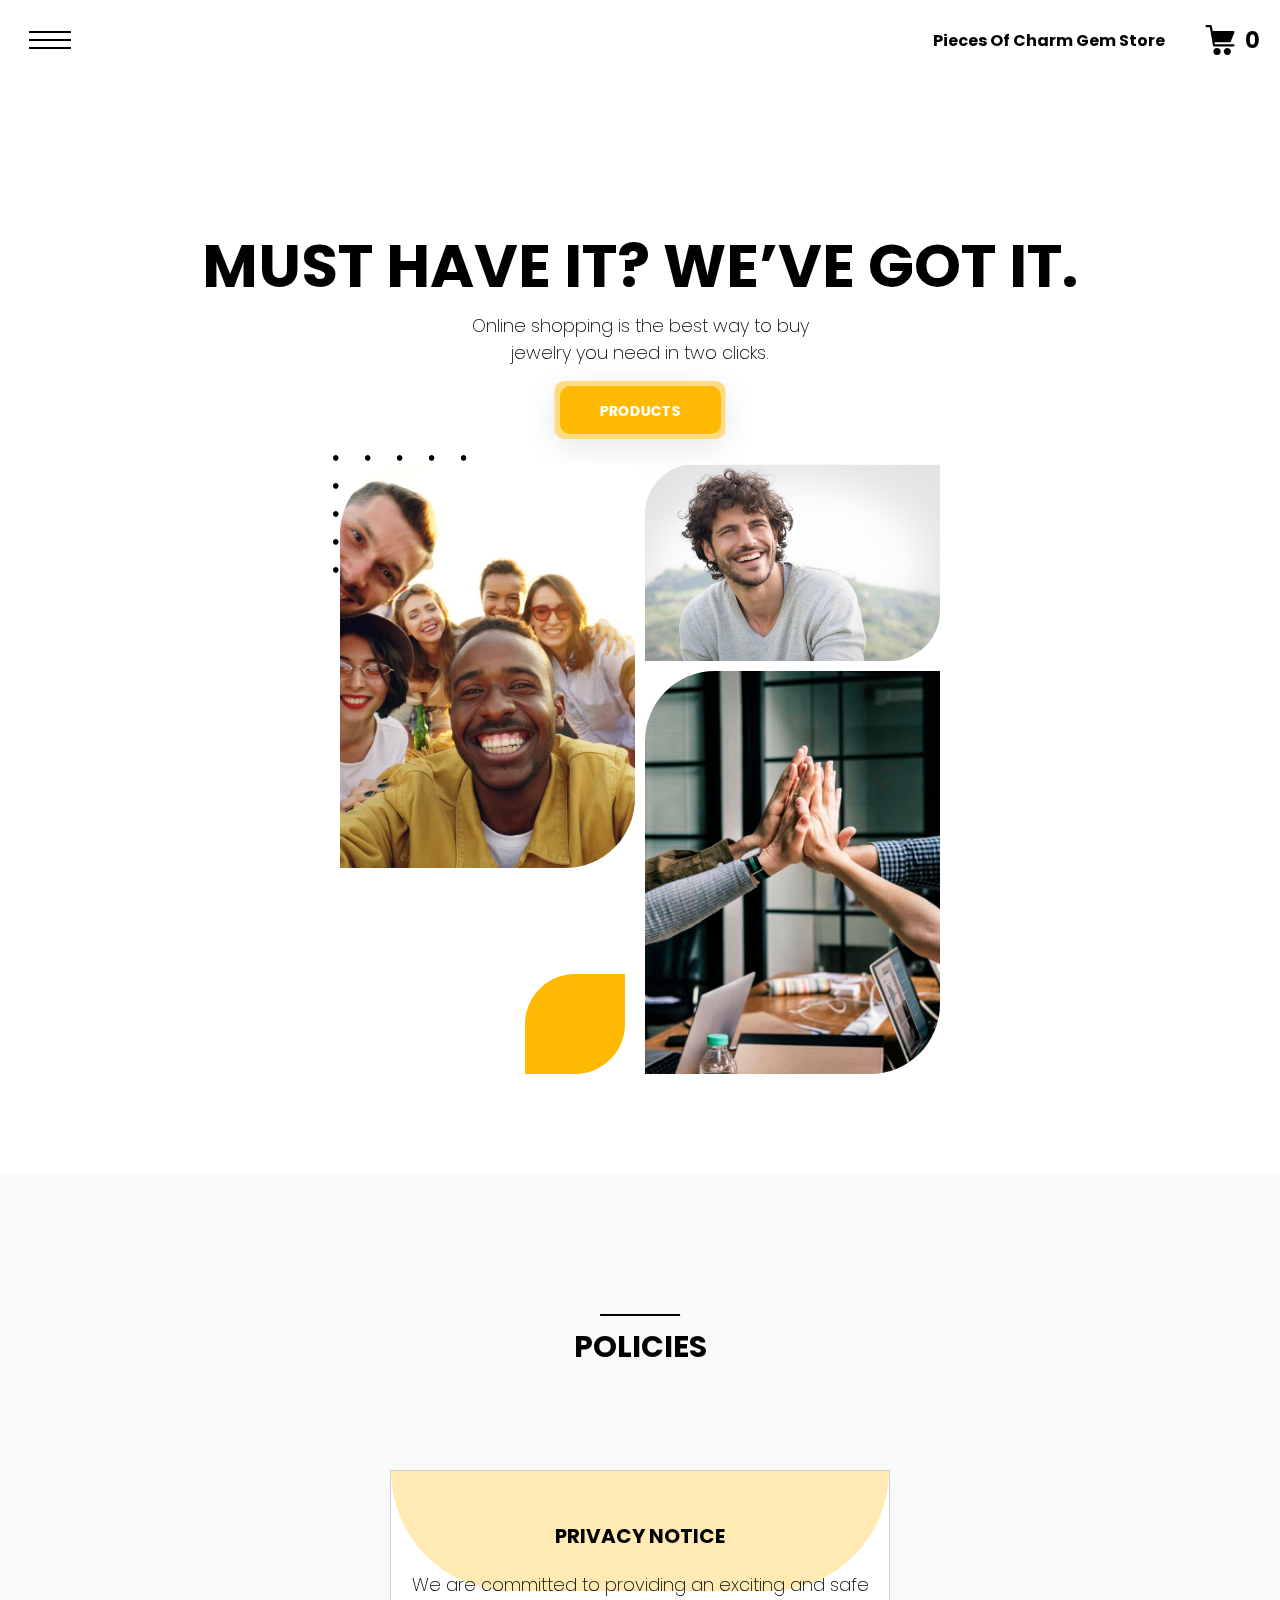
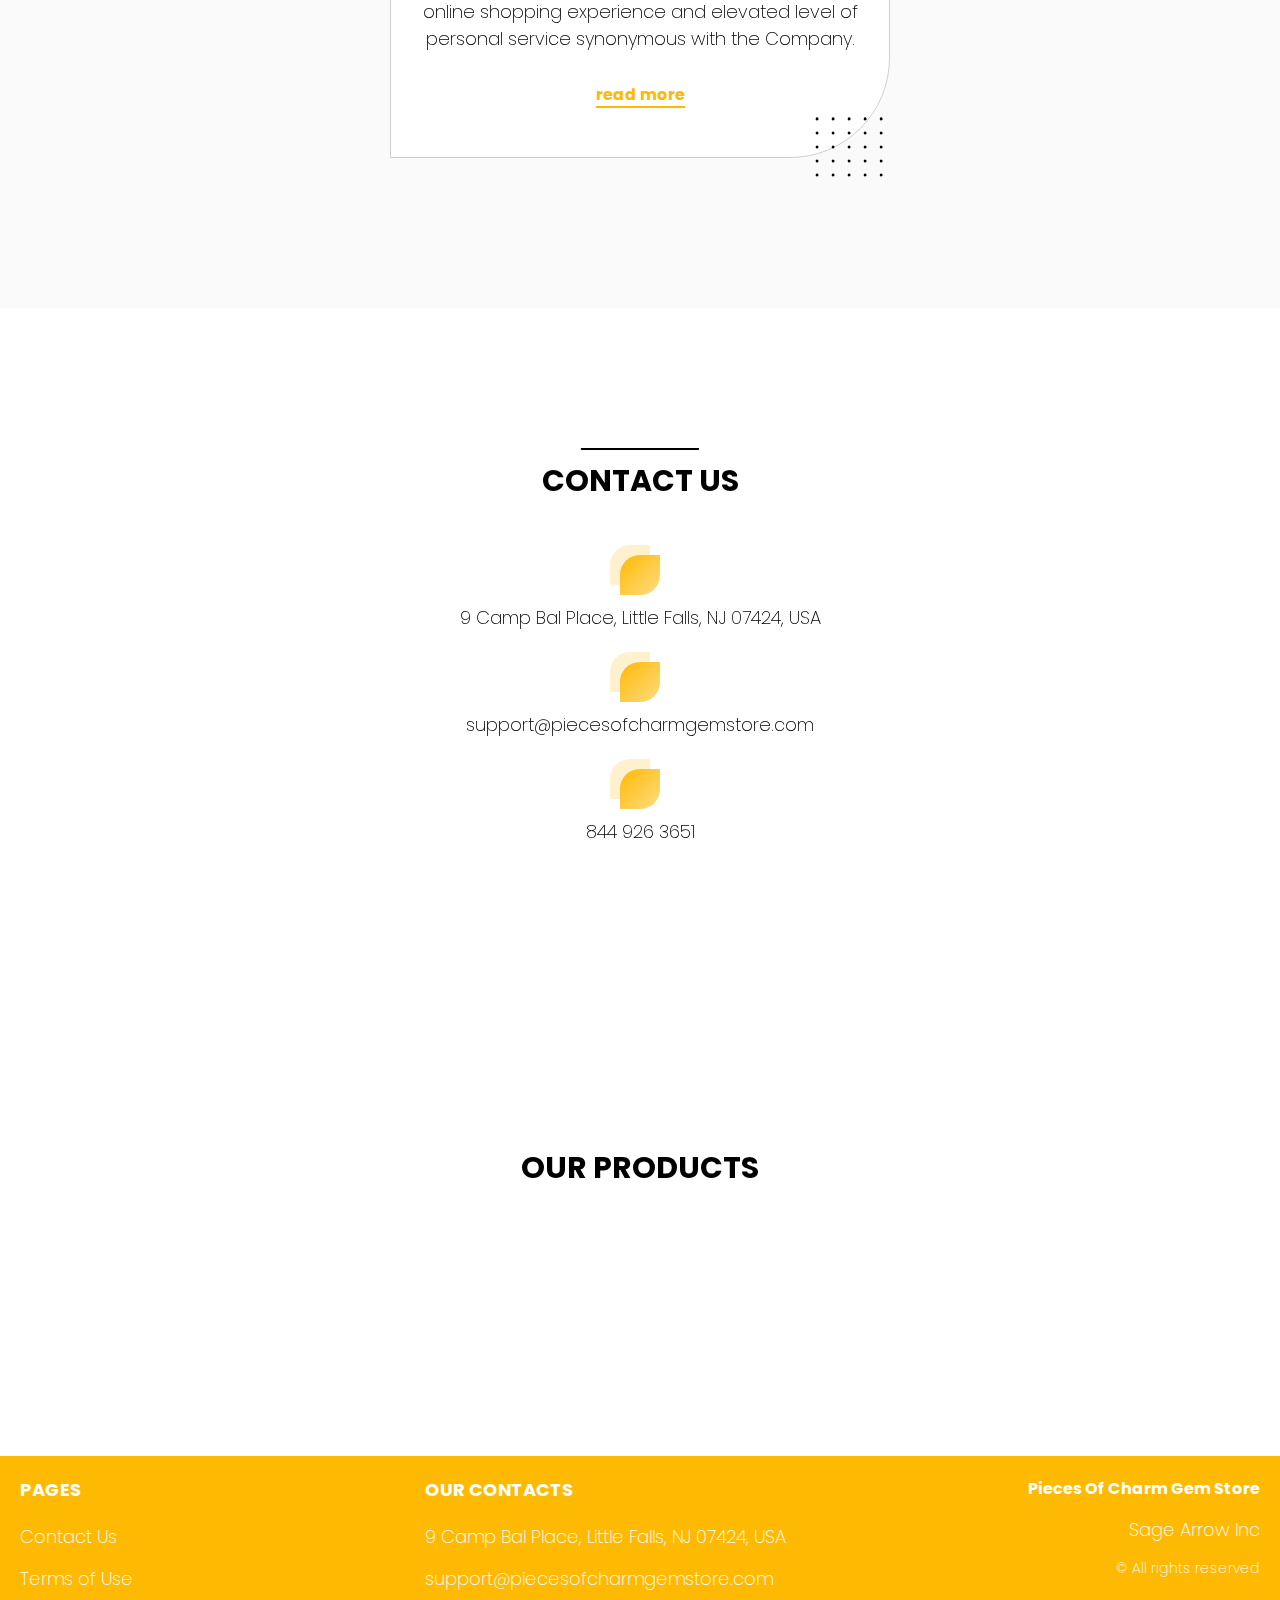
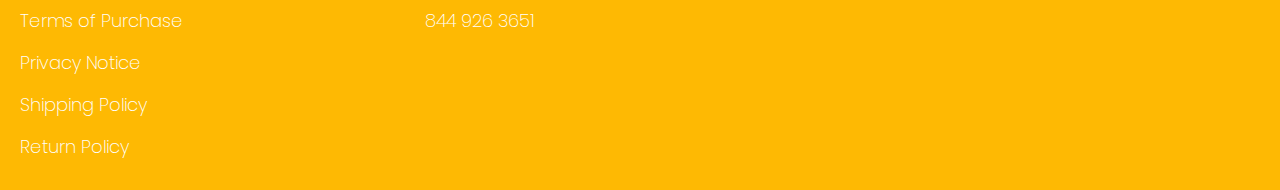
==== commit 9f2ea81b: "Shop.html changes 13.03.24" ====
--- a/index.html
+++ b/index.html
@@ -99,7 +99,7 @@
             <div class="hero__block">
               <h1 class="title js_main-title"></h1>  
               <p class="text js_sub-title"></p>
-              <a href="./shop.html" class="btn">go to cart</a>
+              <a href="#products" class="btn">products</a>
             </div>
 
 
